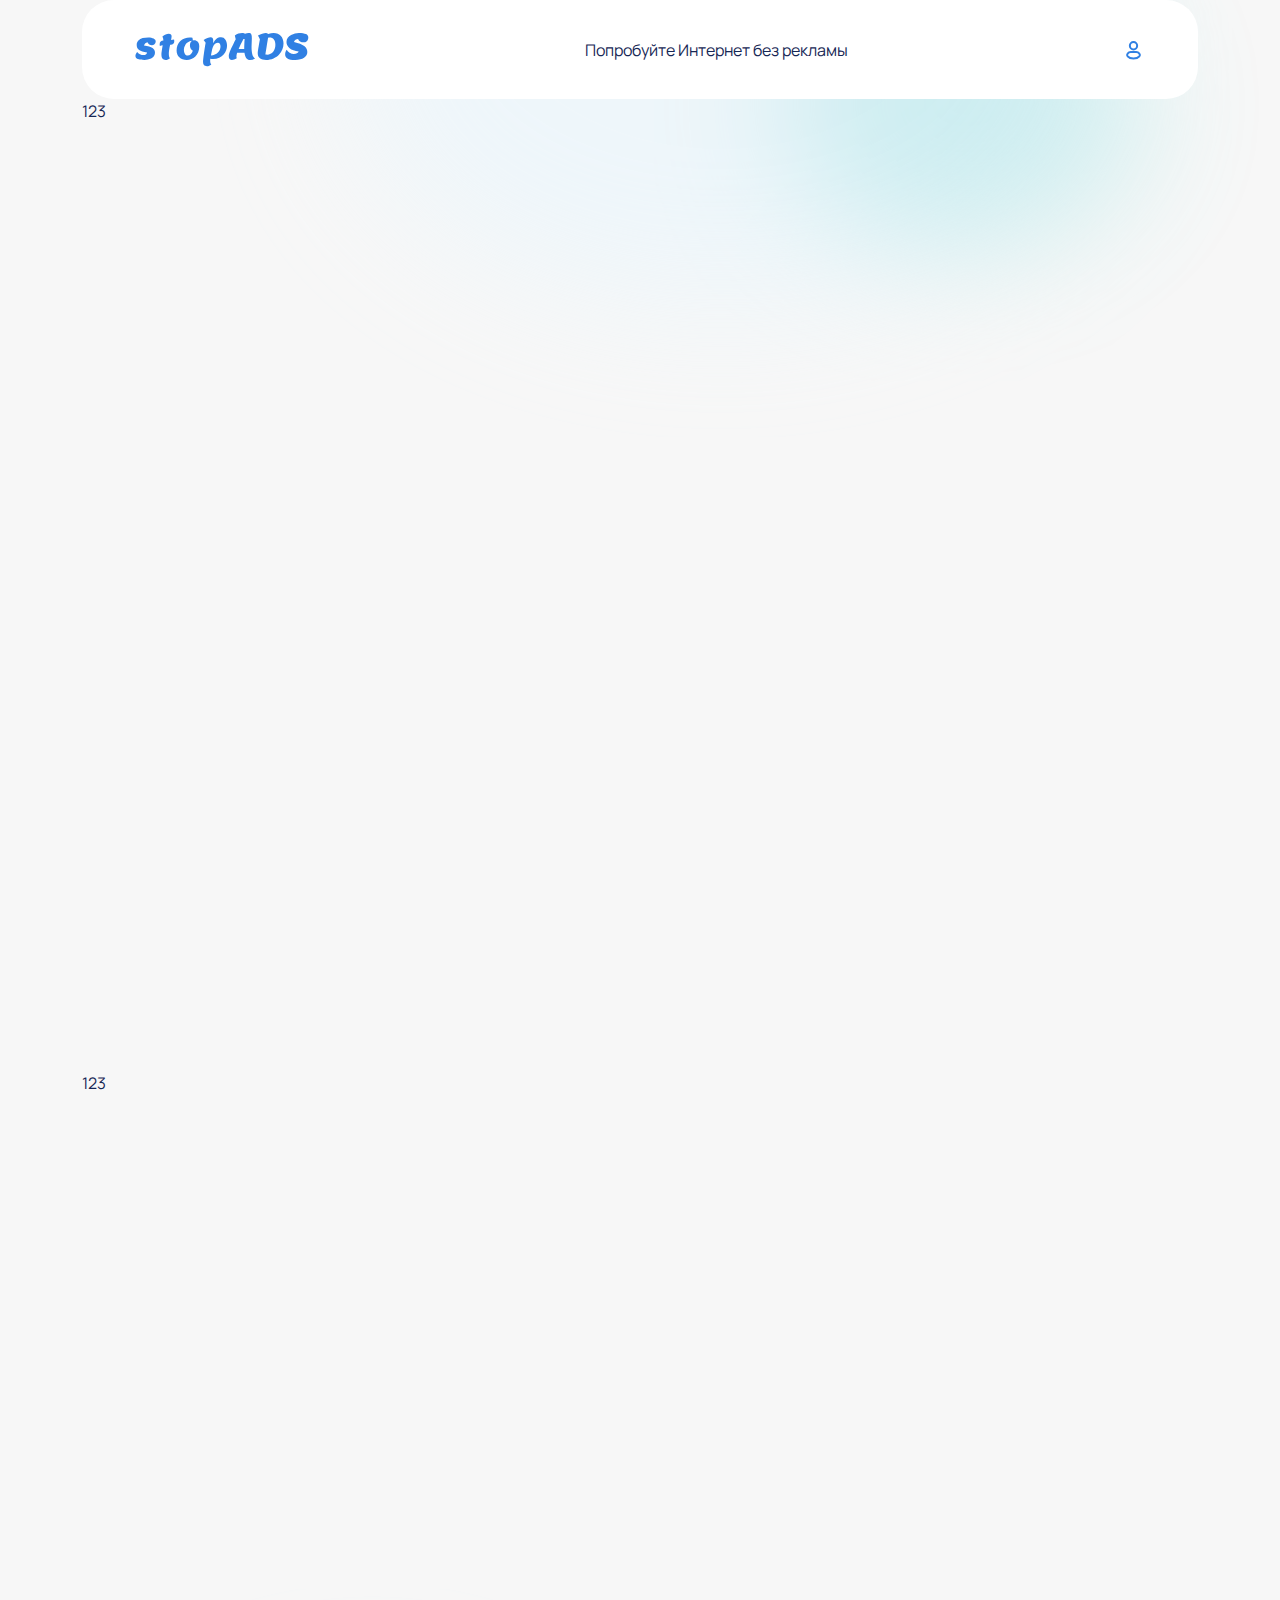
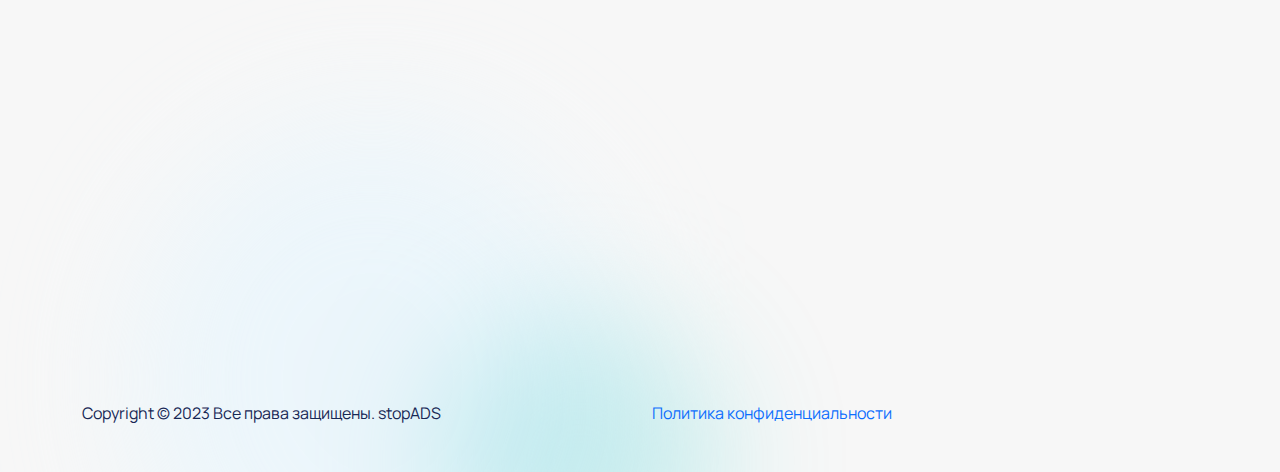
==== index.html @ 19004521 "first commit" ====
<!DOCTYPE html>
<html lang="ru">

<head>
    <meta charset="UTF-8" />
    <meta http-equiv="X-UA-Compatible" content="IE=edge" />
    <meta name="viewport" content="width=device-width, initial-scale=1.0" />
    <link rel="icon" type="image/png" href="favicon.png" />
    <title>Index</title>

    <link rel="stylesheet" href="css/bootstrap.min.css" />
    <link rel="stylesheet" href="css/style.css" />
</head>

<body>
    <div class="page-wrapper">

        <div class="top-right-el">
            <svg width="1070" height="782" viewBox="0 0 1070 782" fill="none" xmlns="http://www.w3.org/2000/svg">
                <g opacity="0.41">
                <g filter="url(#filter0_f_194_311)">
                <ellipse cx="510.913" cy="391" rx="381.28" ry="262" fill="#E2F5FF"/>
                </g>
                <g style="mix-blend-mode:multiply" filter="url(#filter1_f_194_311)">
                <ellipse cx="757" cy="449.172" rx="184" ry="146.857" fill="#33CCCC" fill-opacity="0.44"/>
                </g>
                </g>
                <defs>
                <filter id="filter0_f_194_311" x="0.633667" y="0" width="1020.56" height="782" filterUnits="userSpaceOnUse" color-interpolation-filters="sRGB">
                <feFlood flood-opacity="0" result="BackgroundImageFix"/>
                <feBlend mode="normal" in="SourceGraphic" in2="BackgroundImageFix" result="shape"/>
                <feGaussianBlur stdDeviation="64.5" result="effect1_foregroundBlur_194_311"/>
                </filter>
                <filter id="filter1_f_194_311" x="444" y="173.316" width="626" height="551.713" filterUnits="userSpaceOnUse" color-interpolation-filters="sRGB">
                <feFlood flood-opacity="0" result="BackgroundImageFix"/>
                <feBlend mode="normal" in="SourceGraphic" in2="BackgroundImageFix" result="shape"/>
                <feGaussianBlur stdDeviation="64.5" result="effect1_foregroundBlur_194_311"/>
                </filter>
                </defs>
            </svg>
        </div>

        <div class="bottom-left-el">
            <svg width="856" height="783" viewBox="0 0 856 783" fill="none" xmlns="http://www.w3.org/2000/svg">
                <g opacity="0.52">
                <g filter="url(#filter0_f_194_307)">
                <ellipse cx="372.5" cy="391.758" rx="243.5" ry="262" fill="#E2F5FF"/>
                </g>
                <g style="mix-blend-mode:multiply" filter="url(#filter1_f_194_307)">
                <ellipse cx="580.5" cy="471.394" rx="146.5" ry="148.635" fill="#33CCCC" fill-opacity="0.44"/>
                </g>
                </g>
                <defs>
                <filter id="filter0_f_194_307" x="0" y="0.758057" width="745" height="782" filterUnits="userSpaceOnUse" color-interpolation-filters="sRGB">
                <feFlood flood-opacity="0" result="BackgroundImageFix"/>
                <feBlend mode="normal" in="SourceGraphic" in2="BackgroundImageFix" result="shape"/>
                <feGaussianBlur stdDeviation="64.5" result="effect1_foregroundBlur_194_307"/>
                </filter>
                <filter id="filter1_f_194_307" x="305" y="193.758" width="551" height="555.271" filterUnits="userSpaceOnUse" color-interpolation-filters="sRGB">
                <feFlood flood-opacity="0" result="BackgroundImageFix"/>
                <feBlend mode="normal" in="SourceGraphic" in2="BackgroundImageFix" result="shape"/>
                <feGaussianBlur stdDeviation="64.5" result="effect1_foregroundBlur_194_307"/>
                </filter>
                </defs>
            </svg>
        </div>

        <!-- header -->
        <header class="header">
            <div class="container container-big">
                <div class="main-header">
                    <div class="header-row">
                        <div class="header-logo">
                            <a href="index.html" class="hover-opacity">
                                <img src="img/logo.svg" alt="mesee.ru" />
                            </a>
                        </div>
                        <div class="header-auth">
                            <svg width="23" height="23" viewBox="0 0 23 23" fill="none" xmlns="http://www.w3.org/2000/svg">
                                <circle cx="11.5" cy="6.7347" r="3.64706" stroke="#3080E3" stroke-width="2"/>
                                <path d="M14.2354 13.1169H8.76478C6.24701 13.1169 3.99177 15.4418 5.64881 17.3374C6.77566 18.6265 8.63914 19.4993 11.5001 19.4993C14.361 19.4993 16.2245 18.6265 17.3513 17.3374C19.0084 15.4418 16.7531 13.1169 14.2354 13.1169Z" stroke="#3080E3" stroke-width="2"/>
                            </svg>
                        </div>
                        <div class="header-slogan">
                            Попробуйте Интернет без рекламы
                        </div>
                    </div>
                </div>
            </div>
        </header>

        <!-- main -->
        <main class="main">

            <!-- section -->
            <section class="section section-hero vh-100">
                <div class="container">123</div>
            </section>

            <!-- section -->
            <section class="section section-hero vh-100">
                <div class="container">123</div>
            </section>

        </main>

        <!-- footer -->
        <footer class="footer">
            <div class="container">
                <div class="row">
                    <div class="col-lg-6">
                        <div class="footer-widget">
                            <p>Copyright © 2023 Все права защищены. stopADS</p>
                        </div>
                    </div>
                    <div class="col-lg-6">
                        <div class="footer-widget">
                            <a href="#">Политика конфиденциальности</a>
                        </div>
                    </div>
                </div>
            </div>
        </footer>

    </div>

    <!-- ////// -->
    <!-- Modals -->
    <!-- ////// -->

    <!-- Авторизация -->
    <div class="modal fade" id="login_modal" tabindex="-1" aria-labelledby="Авторизация" aria-hidden="true">
        <div class="modal-dialog modal-dialog-centered">
            <div class="modal-content">
                <div class="modal-header">
                    <button type="button" class="btn-close" data-bs-dismiss="modal" aria-label="Close"></button>
                </div>
                <div class="modal-body p-lg-5">
                    <h3>Введите логин и пароль</h3>
                    <form class="mt-5" action="#">
                        <div class="mb-4">
                            <label class="form-label">E-mail*</label>
                            <input type="email" class="form-control" placeholder="info@mesee.ru" />
                        </div>
                        <div class="mb-4">
                            <label class="form-label">Пароль*</label>
                            <input type="password" class="form-control" />
                            <div class="form-text">Пароль должен содержать не менее 8 знаков</div>
                        </div>
                        <div class="text-center mb-4">
                            <a href="#">Забыли логин или пароль?</a> / <a href="#">Регистрация</a>
                        </div>
                        <div class="text-center mt-5">
                            <button type="submit" class="btn btn-primary btn-lg">войти</button>
                        </div>
                    </form>
                </div>
            </div>
        </div>
    </div>

    <!-- Scripts -->
    <script src="js/bootstrap.bundle.min.js"></script>
    <script src="js/imask.js"></script>
    <script src="js/main.js"></script>

</body>

</html>
---- css/style.css ----
/*!
 * Theme: stopADS
 * Author: STARTSITE - Andrey Galkin
 * Version: 1.0
 */

/*------------------------------------------------------------------

+ IMPORT FONTS
+ ROOT
+ TYPOGRAPHY
+ LINKS
+ FORMS
+ BUTTONS
+ ANIMATIONS
+ BASE STYLES

+ HEADER
+ FOOTER
+ CONTENT

+ MEDIA

-------------------------------------------------------------------*/

/*//////////////////////////////////////////////////////////////////
[ IMPORT FONTS ]*/

@import url(../fonts/Manrope/stylesheet.css);

/*//////////////////////////////////////////////////////////////////
[ ROOT ]*/

:root {
    --bs-blue: #0d6efd;
    --bs-indigo: #6610f2;
    --bs-purple: #6f42c1;
    --bs-pink: #d63384;
    --bs-red: #dc3545;
    --bs-orange: #fd7e14;
    --bs-yellow: #ffc107;
    --bs-green: #198754;
    --bs-teal: #20c997;
    --bs-cyan: #0dcaf0;
    --bs-black: #000;
    --bs-white: #fff;
    --bs-gray: #6c757d;
    --bs-gray-dark: #343a40;
    --bs-gray-100: #f8f9fa;
    --bs-gray-200: #e9ecef;
    --bs-gray-300: #dee2e6;
    --bs-gray-400: #ced4da;
    --bs-gray-500: #adb5bd;
    --bs-gray-600: #6c757d;
    --bs-gray-700: #495057;
    --bs-gray-800: #343a40;
    --bs-gray-900: #212529;
    --bs-primary: #0d6efd;
    --bs-secondary: #6c757d;
    --bs-success: #198754;
    --bs-info: #0dcaf0;
    --bs-warning: #ffc107;
    --bs-danger: #dc3545;
    --bs-light: #f8f9fa;
    --bs-dark: #212529;
    --bs-primary-rgb: 13,110,253;
    --bs-secondary-rgb: 108,117,125;
    --bs-success-rgb: 25,135,84;
    --bs-info-rgb: 13,202,240;
    --bs-warning-rgb: 255,193,7;
    --bs-danger-rgb: 220,53,69;
    --bs-light-rgb: 248,249,250;
    --bs-dark-rgb: 33,37,41;
    --bs-primary-text-emphasis: #052c65;
    --bs-secondary-text-emphasis: #2b2f32;
    --bs-success-text-emphasis: #0a3622;
    --bs-info-text-emphasis: #055160;
    --bs-warning-text-emphasis: #664d03;
    --bs-danger-text-emphasis: #58151c;
    --bs-light-text-emphasis: #495057;
    --bs-dark-text-emphasis: #495057;
    --bs-primary-bg-subtle: #cfe2ff;
    --bs-secondary-bg-subtle: #e2e3e5;
    --bs-success-bg-subtle: #d1e7dd;
    --bs-info-bg-subtle: #cff4fc;
    --bs-warning-bg-subtle: #fff3cd;
    --bs-danger-bg-subtle: #f8d7da;
    --bs-light-bg-subtle: #fcfcfd;
    --bs-dark-bg-subtle: #ced4da;
    --bs-primary-border-subtle: #9ec5fe;
    --bs-secondary-border-subtle: #c4c8cb;
    --bs-success-border-subtle: #a3cfbb;
    --bs-info-border-subtle: #9eeaf9;
    --bs-warning-border-subtle: #ffe69c;
    --bs-danger-border-subtle: #f1aeb5;
    --bs-light-border-subtle: #e9ecef;
    --bs-dark-border-subtle: #adb5bd;
    --bs-white-rgb: 255,255,255;
    --bs-black-rgb: 0,0,0;
    --bs-font-sans-serif: 'Manrope',system-ui,-apple-system,"Segoe UI",Roboto,"Helvetica Neue","Noto Sans","Liberation Sans",Arial,sans-serif,"Apple Color Emoji","Segoe UI Emoji","Segoe UI Symbol","Noto Color Emoji";
    --bs-font-monospace: SFMono-Regular,Menlo,Monaco,Consolas,"Liberation Mono","Courier New",monospace;
    --bs-gradient: linear-gradient(180deg, rgba(255, 255, 255, 0.15), rgba(255, 255, 255, 0));
    --bs-body-font-family: var(--bs-font-sans-serif);
    --bs-body-font-size: 1rem;
    --bs-body-font-weight: 400;
    --bs-body-line-height: normal;
    --bs-body-color: #172755;
    --bs-body-color-rgb: 23, 39, 85;
    --bs-body-bg: #f7f7f7;
    --bs-body-bg-rgb: 247, 247, 247;
    --bs-emphasis-color: #000;
    --bs-emphasis-color-rgb: 0,0,0;
    --bs-secondary-color: rgba(33, 37, 41, 0.75);
    --bs-secondary-color-rgb: 33,37,41;
    --bs-secondary-bg: #e9ecef;
    --bs-secondary-bg-rgb: 233,236,239;
    --bs-tertiary-color: rgba(33, 37, 41, 0.5);
    --bs-tertiary-color-rgb: 33,37,41;
    --bs-tertiary-bg: #f8f9fa;
    --bs-tertiary-bg-rgb: 248,249,250;
    --bs-heading-color: inherit;
    --bs-link-color: #0d6efd;
    --bs-link-color-rgb: 13,110,253;
    --bs-link-decoration: underline;
    --bs-link-hover-color: #0a58ca;
    --bs-link-hover-color-rgb: 10,88,202;
    --bs-code-color: #d63384;
    --bs-highlight-bg: #fff3cd;
    --bs-border-width: 1px;
    --bs-border-style: solid;
    --bs-border-color: #dee2e6;
    --bs-border-color-translucent: rgba(0, 0, 0, 0.175);
    --bs-border-radius: 0.375rem;
    --bs-border-radius-sm: 0.25rem;
    --bs-border-radius-lg: 0.5rem;
    --bs-border-radius-xl: 1rem;
    --bs-border-radius-xxl: 2rem;
    --bs-border-radius-2xl: var(--bs-border-radius-xxl);
    --bs-border-radius-pill: 50rem;
    --bs-box-shadow: 0 0.5rem 1rem rgba(0, 0, 0, 0.15);
    --bs-box-shadow-sm: 0 0.125rem 0.25rem rgba(0, 0, 0, 0.075);
    --bs-box-shadow-lg: 0 1rem 3rem rgba(0, 0, 0, 0.175);
    --bs-box-shadow-inset: inset 0 1px 2px rgba(0, 0, 0, 0.075);
    --bs-focus-ring-width: 0.25rem;
    --bs-focus-ring-opacity: 0.25;
    --bs-focus-ring-color: rgba(13, 110, 253, 0.25);
    --bs-form-valid-color: #198754;
    --bs-form-valid-border-color: #198754;
    --bs-form-invalid-color: #dc3545;
    --bs-form-invalid-border-color: #dc3545;
}

html {
    scroll-behavior: smooth;
}

/*//////////////////////////////////////////////////////////////////
[ TYPOGRAPHY ]*/

.fw-normal,
.fw-regular,
.fw-400 {
    font-weight: 400;
}

.fw-semibold,
.fw-600 {
    font-weight: 600;
}

/*//////////////////////////////////////////////////////////////////
[ LINKS ]*/

a {
    text-decoration: none;
}

/*//////////////////////////////////////////////////////////////////
[ FORMS ]*/

input,
button,
textarea,
select {
    font-family: inherit;
    font-size: inherit;
    color: inherit;
    background-color: transparent;
    outline: none;
}

:focus,
:active {
    outline: none;
}

textarea {
    overflow: auto;
}

.form-control,
.form-select {
    font-size: 1.125rem;
    color: #495057;
    border-radius: 0;
    transition: border-color .15s ease-in-out, box-shadow .15s ease-in-out;
}

.form-control:focus,
.form-select:focus {
    border-color: #EEEEF6;
    box-shadow: none;
}

.form-contact .form-control,
.form-contact .form-select {
    border-top: 0;
    border-right: 0;
    border-left: 0;
}

/*//////////////////////////////////////////////////////////////////
[ BUTTONS ]*/

.btn {
    --bs-btn-padding-x: 2.5rem;
    --bs-btn-padding-y: 0.75rem;
    --bs-btn-font-size: 1.25rem;
    --bs-btn-font-weight: 400;
    --bs-btn-line-height: normal;
    --bs-btn-color: var(--color-black);
    --bs-btn-bg: transparent;
    --bs-btn-border-width: 1px;
    --bs-btn-border-color: transparent;
    --bs-btn-border-radius: 0;
    --bs-btn-hover-border-color: transparent;
    --bs-btn-box-shadow: inset 0 1px 0 rgba(255, 255, 255, 0.15), 0 1px 1px rgba(0, 0, 0, 0.075);
    --bs-btn-disabled-opacity: 0.65;
    --bs-btn-focus-box-shadow: 0 0 0 0.25rem rgba(var(--bs-btn-focus-shadow-rgb), .5);
}

.btn-primary {
    --bs-btn-color: var(--color-white);
    --bs-btn-bg: var(--color-black);
    --bs-btn-border-color: var(--color-black);
    --bs-btn-hover-color: var(--color-white);
    --bs-btn-focus-color: var(--color-white);
    --bs-btn-hover-bg: var(--color-red);
    --bs-btn-hover-border-color: var(--color-red);
    --bs-btn-focus-shadow-rgb: 226, 3, 56;
    --bs-btn-active-color: var(--color-white);
    --bs-btn-active-bg: var(--color-red);
    --bs-btn-active-border-color: var(--color-red);
    --bs-btn-active-shadow: inset 0 3px 5px rgba(0, 0, 0, 0.125);
    --bs-btn-disabled-color: var(--color-white);
    --bs-btn-disabled-bg: var(--color-grey);
    --bs-btn-disabled-border-color: var(--color-grey);
}

/*//////////////////////////////////////////////////////////////////
[ ANIMATIONS ]*/

.hover-shine:hover {
    opacity: 1;
    -webkit-animation: flash .8s;
    animation: flash .8s;
}

@-webkit-keyframes flash {
    0% {
        opacity: .65;
    }

    100% {
        opacity: 1;
    }
}

@keyframes flash {
    0% {
        opacity: .65;
    }

    100% {
        opacity: 1;
    }
}

.hover-opacity {
    opacity: 1;
    transition: opacity 0.3s ease;
}

.hover-opacity:hover {
    opacity: .65;
}

.img-floating {
    -webkit-animation: floating 5s ease-in-out infinite;
    animation: floating 5s ease-in-out infinite;
}

@-webkit-keyframes floating {
    0% {
        transform: translate(0, 0px);
    }

    50% {
        transform: translate(0, 8px);
    }

    100% {
        transform: translate(0, 0px);
    }
}

@keyframes floating {
    0% {
        transform: translate(0, 0px);
    }

    50% {
        transform: translate(0, 8px);
    }

    100% {
        transform: translate(0, 0px);
    }
}

/*//////////////////////////////////////////////////////////////////
[ BASE STYLES ]*/

.container-small {
    max-width: 830px;
    width: 100%;
    padding-right: 0.75rem;
    padding-left: 0.75rem;
    margin-right: auto;
    margin-left: auto;
}

.w-100 {
    width: 100% !important;
}

.w-auto {
    width: auto !important;
}

.bg-img {
    background-position: 50% 50%;
    background-repeat: no-repeat;
    background-size: cover;
}

@media (min-width: 992px) {

    .w-lg-100 {
        width: 100% !important;
    }

    .w-lg-auto {
        width: auto !important;
    }
}

/*//////////////////////////////////////////////////////////////////
[ HEADER ]*/

.header {
    position: absolute;
    top: 0;
    width: 100%;
    z-index: 9999;
}

.main-header {
    padding: 32px 53px;
    border-radius: 32px;
    background-color: #fff;
}

.header-row {
    display: flex;
    justify-content: space-between;
    align-items: center;
}

.header-logo {
    display: inline-block;
    width: 175px;
}

.header-logo img {
    max-width: 100%;
    height: auto;
}

.header-auth {}

.header-slogan {}

@media (min-width: 992px) {

    .header-logo {
        order: 1;
    }

    .header-auth {
        order: 3;
    }

    .header-slogan {
        order: 2;
    }
}

/*//////////////////////////////////////////////////////////////////
[ FOOTER ]*/

.footer {
    position: absolute;
    bottom: 0;
    width: 100%;
    padding: 32px 0;
    z-index: 9999;
}

.widget-footer {
    margin-bottom: 16px;
}

.widget-footer p {
    margin-bottom: 16px;
}

/*------------------------------------------------------------------
[ Modals & Offcanvas ]*/

.modal {
    --bs-modal-padding: 1.5rem;
    --bs-modal-header-border-width: 0;
    --bs-modal-header-padding: 1.5rem;
    --bs-modal-border-width: 0;
    --bs-modal-border-radius: 0;
}

.btn-close:focus {
    box-shadow: none;
}

/*//////////////////////////////////////////////////////////////////
[ CONTENT ]*/

.page-wrapper {
    position: relative;
    overflow: hidden;
}

.main {
    min-height: 100vh;
    padding: 100px 0;
}

.main > .section {
    margin-bottom: 72px;
}

.main > .section:last-child {
    margin-bottom: 0;
}

.top-right-el {
    position: absolute;
    top: -345px;
    right: 0;
}

.bottom-left-el {
    position: absolute;
    bottom: -300px;
    left: 0;
}

/*------------------------------------------------------------------
[ all cards ]*/

.card {
    --bs-card-spacer-y: 1rem;
    --bs-card-spacer-x: 1rem;
    --bs-card-title-spacer-y: 0.5rem;
    --bs-card-border-width: 1px;
    --bs-card-border-color: transparent;
    --bs-card-border-radius: 0;
    --bs-card-box-shadow: ;
    --bs-card-inner-border-radius: calc(0.375rem - 1px);
    --bs-card-cap-padding-y: 0.5rem;
    --bs-card-cap-padding-x: 1rem;
    --bs-card-cap-bg: rgba(0, 0, 0, 0.03);
    --bs-card-cap-color: ;
    --bs-card-height: ;
    --bs-card-color: ;
    --bs-card-bg: #fff;
    --bs-card-img-overlay-padding: 1rem;
    --bs-card-group-margin: 0.75rem;
    word-wrap: normal;
}

/*------------------------------------------------------------------
[ section-hero ]*/

.section-hero {
    position: relative;
}

/*//////////////////////////////////////////////////////////////////
[ MEDIA ]*/

@media (min-width: 576px) {}

@media (min-width: 768px) {}

@media (min-width: 992px) {}

@media (min-width: 1200px) {}

@media (min-width: 1400px) {}

@media (min-width: 1600px) {

    .container-xxl, .container-xl, .container-lg, .container-md, .container-sm, .container {
        max-width: 1400px;
    }

    .container-big {
        max-width: 1500px;
    }
}
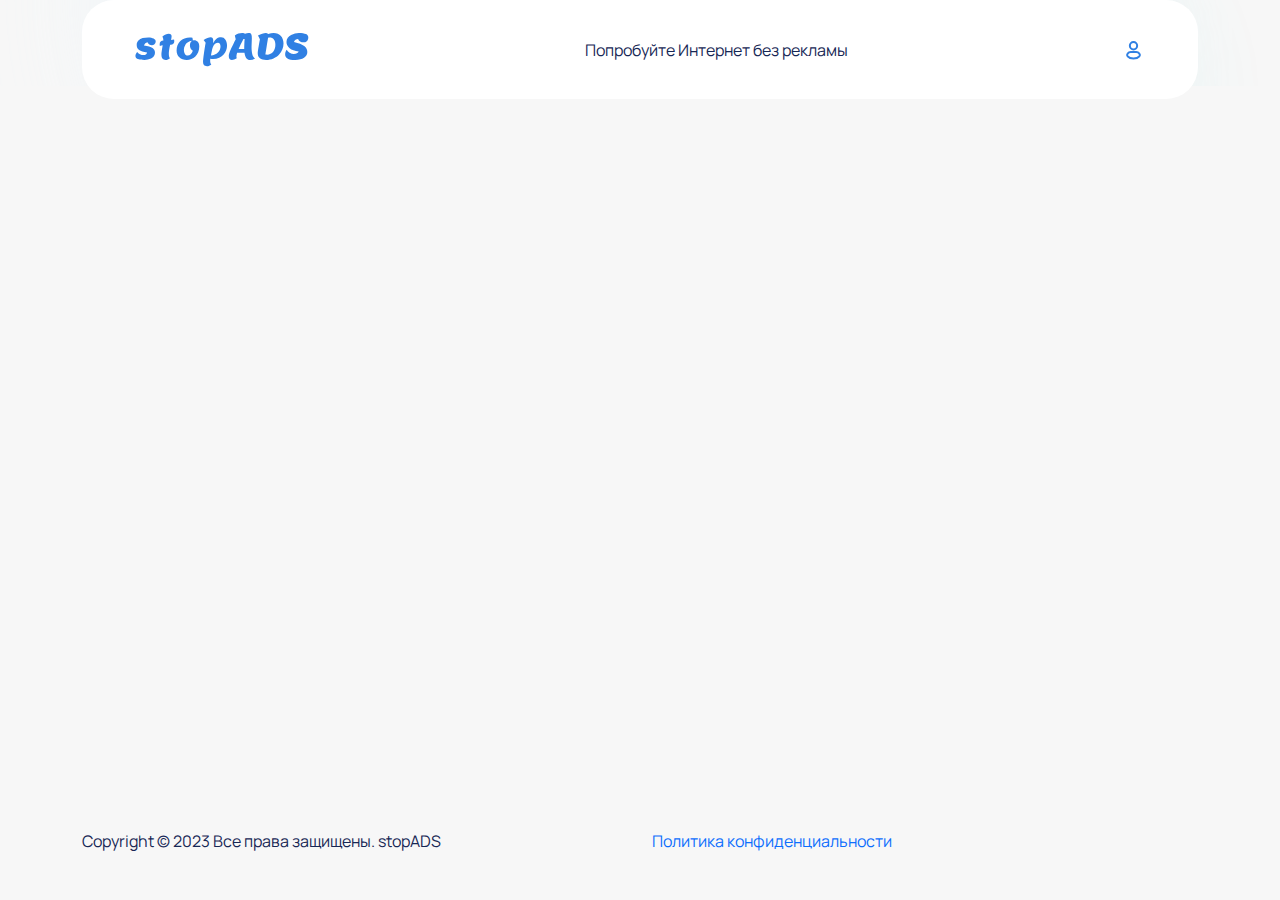
==== commit 8d80b866: "fix section hero" ====
--- a/index.html
+++ b/index.html
@@ -12,58 +12,12 @@
     <link rel="stylesheet" href="css/style.css" />
 </head>
 
-<body>
+<!-- ================================================================ -->
+<!-- ================== КОММЕНТАРИЙ ПРОГРАММИСТУ!!! ================= -->
+<!-- У body названия селекторов на разных страницах может быть разный -->
+<!-- ================================================================ -->
+<body class="main-page">
     <div class="page-wrapper">
-
-        <div class="top-right-el">
-            <svg width="1070" height="782" viewBox="0 0 1070 782" fill="none" xmlns="http://www.w3.org/2000/svg">
-                <g opacity="0.41">
-                <g filter="url(#filter0_f_194_311)">
-                <ellipse cx="510.913" cy="391" rx="381.28" ry="262" fill="#E2F5FF"/>
-                </g>
-                <g style="mix-blend-mode:multiply" filter="url(#filter1_f_194_311)">
-                <ellipse cx="757" cy="449.172" rx="184" ry="146.857" fill="#33CCCC" fill-opacity="0.44"/>
-                </g>
-                </g>
-                <defs>
-                <filter id="filter0_f_194_311" x="0.633667" y="0" width="1020.56" height="782" filterUnits="userSpaceOnUse" color-interpolation-filters="sRGB">
-                <feFlood flood-opacity="0" result="BackgroundImageFix"/>
-                <feBlend mode="normal" in="SourceGraphic" in2="BackgroundImageFix" result="shape"/>
-                <feGaussianBlur stdDeviation="64.5" result="effect1_foregroundBlur_194_311"/>
-                </filter>
-                <filter id="filter1_f_194_311" x="444" y="173.316" width="626" height="551.713" filterUnits="userSpaceOnUse" color-interpolation-filters="sRGB">
-                <feFlood flood-opacity="0" result="BackgroundImageFix"/>
-                <feBlend mode="normal" in="SourceGraphic" in2="BackgroundImageFix" result="shape"/>
-                <feGaussianBlur stdDeviation="64.5" result="effect1_foregroundBlur_194_311"/>
-                </filter>
-                </defs>
-            </svg>
-        </div>
-
-        <div class="bottom-left-el">
-            <svg width="856" height="783" viewBox="0 0 856 783" fill="none" xmlns="http://www.w3.org/2000/svg">
-                <g opacity="0.52">
-                <g filter="url(#filter0_f_194_307)">
-                <ellipse cx="372.5" cy="391.758" rx="243.5" ry="262" fill="#E2F5FF"/>
-                </g>
-                <g style="mix-blend-mode:multiply" filter="url(#filter1_f_194_307)">
-                <ellipse cx="580.5" cy="471.394" rx="146.5" ry="148.635" fill="#33CCCC" fill-opacity="0.44"/>
-                </g>
-                </g>
-                <defs>
-                <filter id="filter0_f_194_307" x="0" y="0.758057" width="745" height="782" filterUnits="userSpaceOnUse" color-interpolation-filters="sRGB">
-                <feFlood flood-opacity="0" result="BackgroundImageFix"/>
-                <feBlend mode="normal" in="SourceGraphic" in2="BackgroundImageFix" result="shape"/>
-                <feGaussianBlur stdDeviation="64.5" result="effect1_foregroundBlur_194_307"/>
-                </filter>
-                <filter id="filter1_f_194_307" x="305" y="193.758" width="551" height="555.271" filterUnits="userSpaceOnUse" color-interpolation-filters="sRGB">
-                <feFlood flood-opacity="0" result="BackgroundImageFix"/>
-                <feBlend mode="normal" in="SourceGraphic" in2="BackgroundImageFix" result="shape"/>
-                <feGaussianBlur stdDeviation="64.5" result="effect1_foregroundBlur_194_307"/>
-                </filter>
-                </defs>
-            </svg>
-        </div>
 
         <!-- header -->
         <header class="header">
@@ -93,12 +47,56 @@
         <main class="main">
 
             <!-- section -->
-            <section class="section section-hero vh-100">
-                <div class="container">123</div>
-            </section>
-
-            <!-- section -->
-            <section class="section section-hero vh-100">
+            <section class="section section-hero">
+                <div class="top-right-el">
+                    <svg width="1070" height="782" viewBox="0 0 1070 782" fill="none" xmlns="http://www.w3.org/2000/svg">
+                        <g opacity="0.41">
+                        <g filter="url(#filter0_f_194_311)">
+                        <ellipse cx="510.913" cy="391" rx="381.28" ry="262" fill="#E2F5FF"/>
+                        </g>
+                        <g style="mix-blend-mode:multiply" filter="url(#filter1_f_194_311)">
+                        <ellipse cx="757" cy="449.172" rx="184" ry="146.857" fill="#33CCCC" fill-opacity="0.44"/>
+                        </g>
+                        </g>
+                        <defs>
+                        <filter id="filter0_f_194_311" x="0.633667" y="0" width="1020.56" height="782" filterUnits="userSpaceOnUse" color-interpolation-filters="sRGB">
+                        <feFlood flood-opacity="0" result="BackgroundImageFix"/>
+                        <feBlend mode="normal" in="SourceGraphic" in2="BackgroundImageFix" result="shape"/>
+                        <feGaussianBlur stdDeviation="64.5" result="effect1_foregroundBlur_194_311"/>
+                        </filter>
+                        <filter id="filter1_f_194_311" x="444" y="173.316" width="626" height="551.713" filterUnits="userSpaceOnUse" color-interpolation-filters="sRGB">
+                        <feFlood flood-opacity="0" result="BackgroundImageFix"/>
+                        <feBlend mode="normal" in="SourceGraphic" in2="BackgroundImageFix" result="shape"/>
+                        <feGaussianBlur stdDeviation="64.5" result="effect1_foregroundBlur_194_311"/>
+                        </filter>
+                        </defs>
+                    </svg>
+                </div>
+        
+                <div class="bottom-left-el">
+                    <svg width="856" height="783" viewBox="0 0 856 783" fill="none" xmlns="http://www.w3.org/2000/svg">
+                        <g opacity="0.52">
+                        <g filter="url(#filter0_f_194_307)">
+                        <ellipse cx="372.5" cy="391.758" rx="243.5" ry="262" fill="#E2F5FF"/>
+                        </g>
+                        <g style="mix-blend-mode:multiply" filter="url(#filter1_f_194_307)">
+                        <ellipse cx="580.5" cy="471.394" rx="146.5" ry="148.635" fill="#33CCCC" fill-opacity="0.44"/>
+                        </g>
+                        </g>
+                        <defs>
+                        <filter id="filter0_f_194_307" x="0" y="0.758057" width="745" height="782" filterUnits="userSpaceOnUse" color-interpolation-filters="sRGB">
+                        <feFlood flood-opacity="0" result="BackgroundImageFix"/>
+                        <feBlend mode="normal" in="SourceGraphic" in2="BackgroundImageFix" result="shape"/>
+                        <feGaussianBlur stdDeviation="64.5" result="effect1_foregroundBlur_194_307"/>
+                        </filter>
+                        <filter id="filter1_f_194_307" x="305" y="193.758" width="551" height="555.271" filterUnits="userSpaceOnUse" color-interpolation-filters="sRGB">
+                        <feFlood flood-opacity="0" result="BackgroundImageFix"/>
+                        <feBlend mode="normal" in="SourceGraphic" in2="BackgroundImageFix" result="shape"/>
+                        <feGaussianBlur stdDeviation="64.5" result="effect1_foregroundBlur_194_307"/>
+                        </filter>
+                        </defs>
+                    </svg>
+                </div>
                 <div class="container">123</div>
             </section>
 
--- a/css/style.css
+++ b/css/style.css
@@ -455,32 +455,14 @@
 
 .page-wrapper {
     position: relative;
-    overflow: hidden;
 }
 
 .main {
     min-height: 100vh;
-    padding: 100px 0;
 }
 
 .main > .section {
-    margin-bottom: 72px;
-}
-
-.main > .section:last-child {
-    margin-bottom: 0;
-}
-
-.top-right-el {
-    position: absolute;
-    top: -345px;
-    right: 0;
-}
-
-.bottom-left-el {
-    position: absolute;
-    bottom: -300px;
-    left: 0;
+    padding: 32px 0;
 }
 
 /*------------------------------------------------------------------
@@ -512,6 +494,19 @@
 
 .section-hero {
     position: relative;
+    overflow: hidden;
+}
+
+.top-right-el {
+    position: absolute;
+    top: -345px;
+    right: 0;
+}
+
+.bottom-left-el {
+    position: absolute;
+    bottom: -300px;
+    left: 0;
 }
 
 /*//////////////////////////////////////////////////////////////////
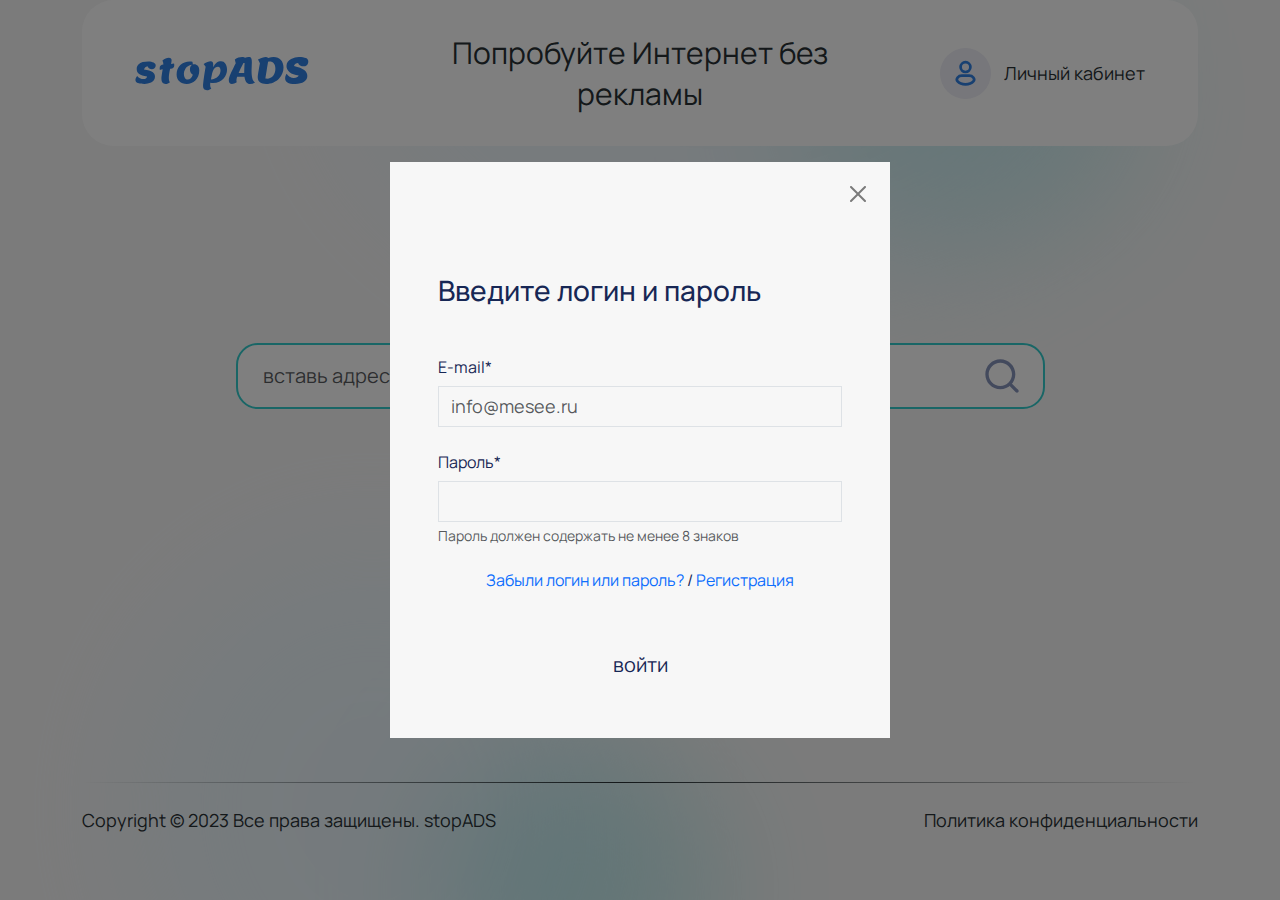
==== commit 6f4d9b7c: "modal add" ====
--- a/index.html
+++ b/index.html
@@ -23,20 +23,31 @@
         <header class="header">
             <div class="container container-big">
                 <div class="main-header">
-                    <div class="header-row">
-                        <div class="header-logo">
-                            <a href="index.html" class="hover-opacity">
-                                <img src="img/logo.svg" alt="mesee.ru" />
-                            </a>
-                        </div>
-                        <div class="header-auth">
-                            <svg width="23" height="23" viewBox="0 0 23 23" fill="none" xmlns="http://www.w3.org/2000/svg">
-                                <circle cx="11.5" cy="6.7347" r="3.64706" stroke="#3080E3" stroke-width="2"/>
-                                <path d="M14.2354 13.1169H8.76478C6.24701 13.1169 3.99177 15.4418 5.64881 17.3374C6.77566 18.6265 8.63914 19.4993 11.5001 19.4993C14.361 19.4993 16.2245 18.6265 17.3513 17.3374C19.0084 15.4418 16.7531 13.1169 14.2354 13.1169Z" stroke="#3080E3" stroke-width="2"/>
-                            </svg>
-                        </div>
-                        <div class="header-slogan">
-                            Попробуйте Интернет без рекламы
+                    <div class="row gy-3 align-items-center">
+                        <div class="col-6 col-lg-3 order-lg-1">
+                            <div class="header-logo">
+                                <a href="index.html" class="hover-opacity">
+                                    <img src="img/logo.svg" alt="mesee.ru" />
+                                </a>
+                            </div>
+                        </div>
+                        <div class="col-6 col-lg-3 order-lg-3">
+                            <div class="d-flex justify-content-end">
+                                <a href="#" class="header-auth">
+                                    <div class="auth-avatar">
+                                        <svg viewBox="0 0 23 23" fill="none" xmlns="http://www.w3.org/2000/svg">
+                                            <circle cx="11.5" cy="6.7347" r="3.64706" stroke="#3080E3" stroke-width="2"/>
+                                            <path d="M14.2354 13.1169H8.76478C6.24701 13.1169 3.99177 15.4418 5.64881 17.3374C6.77566 18.6265 8.63914 19.4993 11.5001 19.4993C14.361 19.4993 16.2245 18.6265 17.3513 17.3374C19.0084 15.4418 16.7531 13.1169 14.2354 13.1169Z" stroke="#3080E3" stroke-width="2"/>
+                                        </svg>
+                                    </div>
+                                    <span>Личный кабинет</span>
+                                </a>
+                            </div>
+                        </div>
+                        <div class="col-lg-6 order-lg-2">
+                            <div class="header-slogan">
+                                <span>Попробуйте Интернет без рекламы</span>
+                            </div>
                         </div>
                     </div>
                 </div>
@@ -72,7 +83,6 @@
                         </defs>
                     </svg>
                 </div>
-        
                 <div class="bottom-left-el">
                     <svg width="856" height="783" viewBox="0 0 856 783" fill="none" xmlns="http://www.w3.org/2000/svg">
                         <g opacity="0.52">
@@ -97,7 +107,45 @@
                         </defs>
                     </svg>
                 </div>
-                <div class="container">123</div>
+                <div class="hero-content">
+                    <div class="container">
+                        <form class="hero-form">
+                            <input class="form-control" type="text" placeholder="вставь адрес сайта">
+                            <button type="submit" class="btn">
+                                <svg xmlns="http://www.w3.org/2000/svg" width="34" height="34" viewBox="0 0 34 34" fill="none">
+                                    <path fill-rule="evenodd" clip-rule="evenodd" d="M15.3333 3.66671C8.88993 3.66671 3.66659 8.89005 3.66659 15.3334C3.66659 21.7767 8.88993 27 15.3333 27C21.7766 27 26.9999 21.7767 26.9999 15.3334C26.9999 8.89005 21.7766 3.66671 15.3333 3.66671ZM0.333252 15.3334C0.333252 7.0491 7.04898 0.333374 15.3333 0.333374C23.6175 0.333374 30.3333 7.0491 30.3333 15.3334C30.3333 23.6176 23.6175 30.3334 15.3333 30.3334C7.04898 30.3334 0.333252 23.6176 0.333252 15.3334Z" fill="#8794BA"/>
+                                    <path fill-rule="evenodd" clip-rule="evenodd" d="M24.1547 24.1549C24.8055 23.504 25.8608 23.504 26.5117 24.1549L33.1783 30.8216C33.8292 31.4724 33.8292 32.5277 33.1783 33.1786C32.5275 33.8295 31.4722 33.8295 30.8213 33.1786L24.1547 26.5119C23.5038 25.8611 23.5038 24.8058 24.1547 24.1549Z" fill="#8794BA"/>
+                                </svg>
+                            </button>
+                        </form>
+                        <div class="hero-buttons">
+                            <a href="#" class="hero-button">
+                                <div class="hero-button__img">
+                                    <svg xmlns="http://www.w3.org/2000/svg" width="79" height="78" viewBox="0 0 79 78" fill="none">
+                                        <path fill-rule="evenodd" clip-rule="evenodd" d="M23 -0.000244141C10.2975 -0.000244141 0 10.2972 0 22.9998V42.5288C0 55.2314 10.2975 65.5288 23 65.5288H28L35.3125 76.0288C37 78.6538 41.875 78.6538 43.4375 76.0288L50.5 65.5288H55.1338C67.8363 65.5288 78.1338 55.2314 78.1338 42.5288V22.9998C78.1338 10.2972 67.8363 -0.000244141 55.1338 -0.000244141H23Z" fill="#3080E3"/>
+                                        <path fill-rule="evenodd" clip-rule="evenodd" d="M24.2678 62.0288C46.0831 62.0288 63.7678 43.666 63.7678 21.0143C63.7678 13.4245 61.7824 6.31623 58.3214 0.218872C69.5153 1.77081 78.1338 11.3788 78.1338 22.9998V42.5288C78.1338 55.2314 67.8364 65.5288 55.1338 65.5288H50.5L43.4375 76.0288C41.875 78.6538 37 78.6538 35.3125 76.0288L28 65.5288H23C15.6928 65.5288 9.18152 62.1212 4.96851 56.8084C10.6754 60.1331 17.2584 62.0288 24.2678 62.0288Z" fill="#2579E2"/>
+                                        <path fill-rule="evenodd" clip-rule="evenodd" d="M43.0669 12.0288C43.0669 9.81967 41.276 8.02881 39.0669 8.02881C36.8578 8.02881 35.0669 9.81967 35.0669 12.0288V38.0288C35.0669 40.2379 36.8578 42.0288 39.0669 42.0288C41.276 42.0288 43.0669 40.2379 43.0669 38.0288V12.0288ZM39.0669 56.0288C41.8283 56.0288 44.0669 53.7902 44.0669 51.0288C44.0669 48.2674 41.8283 46.0288 39.0669 46.0288C36.3055 46.0288 34.0669 48.2674 34.0669 51.0288C34.0669 53.7902 36.3055 56.0288 39.0669 56.0288Z" fill="white"/>
+                                    </svg>
+                                </div>
+                                <div class="hero-button__title">
+                                    <span>О сервисе</span>
+                                </div>
+                            </a>
+                            <a href="#" class="hero-button">
+                                <div class="hero-button__img">
+                                    <svg xmlns="http://www.w3.org/2000/svg" width="79" height="78" viewBox="0 0 79 78" fill="none">
+                                        <path fill-rule="evenodd" clip-rule="evenodd" d="M23.3335 -0.000244141C10.6309 -0.000244141 0.333496 10.2972 0.333496 22.9998V42.5288C0.333496 55.2314 10.6309 65.5288 23.3335 65.5288H28.3335L35.646 76.0288C37.3335 78.6538 42.2085 78.6538 43.771 76.0288L50.8335 65.5288H55.4673C68.1698 65.5288 78.4673 55.2314 78.4673 42.5288V22.9998C78.4673 10.2972 68.1698 -0.000244141 55.4673 -0.000244141H23.3335Z" fill="#78E084"/>
+                                        <path fill-rule="evenodd" clip-rule="evenodd" d="M24.6013 62.0288C46.4166 62.0288 64.1013 43.666 64.1013 21.0143C64.1013 13.4245 62.1159 6.31623 58.6549 0.218872C69.8488 1.77081 78.4673 11.3788 78.4673 22.9998V42.5288C78.4673 55.2314 68.1699 65.5288 55.4673 65.5288H50.8335L43.771 76.0288C42.2085 78.6538 37.3335 78.6538 35.646 76.0288L28.3335 65.5288H23.3335C16.0263 65.5288 9.51502 62.1212 5.302 56.8084C11.0089 60.1331 17.5919 62.0288 24.6013 62.0288Z" fill="#73DB7F"/>
+                                        <path fill-rule="evenodd" clip-rule="evenodd" d="M23.6036 9.85327C21.5209 9.85327 19.8325 11.5417 19.8325 13.6244C19.8325 15.7071 21.5209 17.3955 23.6036 17.3955H55.1968C57.2795 17.3955 58.9679 15.7071 58.9679 13.6244C58.9679 11.5417 57.2795 9.85327 55.1968 9.85327H23.6036ZM42.5419 25.2086C42.5419 23.3862 41.0645 21.9088 39.2421 21.9088C37.4198 21.9088 35.9424 23.3862 35.9424 25.2086V43.8259L31.6885 39.5267C30.4067 38.2313 28.3175 38.2203 27.0221 39.502C25.7266 40.7838 25.7156 42.8731 26.9974 44.1685L36.8966 54.173C38.1737 55.4637 40.2537 55.4801 41.551 54.2096L51.7661 44.2051C53.0681 42.9299 53.0898 40.8408 51.8147 39.5388C50.5396 38.2368 48.4504 38.215 47.1484 39.4902L42.5419 44.0018V25.2086Z" fill="white"/>
+                                    </svg>
+                                </div>
+                                <div class="hero-button__title">
+                                    <span>Скачать</span>
+                                </div>
+                            </a>
+                        </div>
+                    </div>
+                </div>
             </section>
 
         </main>
@@ -105,14 +153,15 @@
         <!-- footer -->
         <footer class="footer">
             <div class="container">
+                <div class="styled-line"></div>
                 <div class="row">
-                    <div class="col-lg-6">
-                        <div class="footer-widget">
+                    <div class="col-lg-6 text-center text-lg-start">
+                        <div class="footer-widget widget-copyright">
                             <p>Copyright © 2023 Все права защищены. stopADS</p>
                         </div>
                     </div>
-                    <div class="col-lg-6">
-                        <div class="footer-widget">
+                    <div class="col-lg-6 text-center text-lg-end">
+                        <div class="footer-widget widget-policy">
                             <a href="#">Политика конфиденциальности</a>
                         </div>
                     </div>
@@ -162,6 +211,11 @@
     <script src="js/imask.js"></script>
     <script src="js/main.js"></script>
 
+    <script>
+        var myModal = new bootstrap.Modal(document.getElementById('login_modal'), {})
+        myModal.show()
+    </script>
+
 </body>
 
 </html>--- a/css/style.css
+++ b/css/style.css
@@ -368,28 +368,22 @@
 /*//////////////////////////////////////////////////////////////////
 [ HEADER ]*/
 
-.header {
+.main-page .header {
     position: absolute;
-    top: 0;
+    top: 15px;
     width: 100%;
-    z-index: 9999;
+    z-index: 999;
 }
 
 .main-header {
-    padding: 32px 53px;
+    padding: 20px;
     border-radius: 32px;
     background-color: #fff;
 }
 
-.header-row {
-    display: flex;
-    justify-content: space-between;
-    align-items: center;
-}
-
 .header-logo {
     display: inline-block;
-    width: 175px;
+    width: 128px;
 }
 
 .header-logo img {
@@ -397,34 +391,106 @@
     height: auto;
 }
 
-.header-auth {}
-
-.header-slogan {}
+.header-auth {
+    display: inline-flex;
+    align-items: center;
+    gap: 13px;
+    color: #293134;
+}
+
+.header-auth:hover {
+    color: #3CC;
+}
+
+.header-auth span {
+    font-family: Manrope;
+    font-size: 18px;
+    font-style: normal;
+    font-weight: 400;
+    line-height: normal;
+}
+
+.auth-avatar {
+    flex-shrink: 0;
+    display: flex;
+    align-items: center;
+    justify-content: center;
+    width: 36px;
+    height: 36px;
+    border-radius: 50%;
+    background-color: #EEEEF6;
+}
+
+.auth-avatar > * {
+    width: 21px;
+    height: 21px;
+}
+
+.header-slogan {
+    text-align: center;
+}
+
+.header-slogan span {
+    color: #293134;
+    font-family: Manrope;
+    font-size: 20px;
+    font-style: normal;
+    font-weight: 400;
+    line-height: normal;
+}
 
 @media (min-width: 992px) {
 
+    .main-page .header {
+        top: 0;
+    }
+
+    .main-header {
+        padding: 32px 53px;
+    }
+
     .header-logo {
-        order: 1;
-    }
-
-    .header-auth {
-        order: 3;
-    }
-
-    .header-slogan {
-        order: 2;
+        width: 175px;
+    }
+
+    .auth-avatar {
+        width: 51px;
+        height: 51px;
+    }
+
+    .auth-avatar > * {
+        width: 31px;
+        height: 31px;
+    }
+
+    .header-slogan span {
+        font-size: 30px;
+    }
+}
+
+@media (max-width: 991px) {
+
+    .header-auth span {
+        display: none;
     }
 }
 
 /*//////////////////////////////////////////////////////////////////
 [ FOOTER ]*/
 
-.footer {
+.main-page .footer {
     position: absolute;
     bottom: 0;
     width: 100%;
-    padding: 32px 0;
-    z-index: 9999;
+    padding: 32px 0 52px;
+    z-index: 999;
+}
+
+.styled-line {
+    width: 100%;
+    height: 1px;
+    background: linear-gradient(270deg, rgba(41, 49, 52, 0.00) 0%, #293134 51.56%, rgba(41, 49, 52, 0.00) 100%);
+    margin-bottom: 25px;
 }
 
 .widget-footer {
@@ -433,6 +499,28 @@
 
 .widget-footer p {
     margin-bottom: 16px;
+}
+
+.widget-copyright p {
+    color: #293134;
+    font-family: Manrope;
+    font-size: 18px;
+    font-style: normal;
+    font-weight: 400;
+    line-height: normal;
+}
+
+.widget-policy a {
+    color: #293134;
+    font-family: Manrope;
+    font-size: 18px;
+    font-style: normal;
+    font-weight: 400;
+    line-height: normal;
+}
+
+.widget-policy a:hover {
+    color: #3CC;
 }
 
 /*------------------------------------------------------------------
@@ -495,18 +583,83 @@
 .section-hero {
     position: relative;
     overflow: hidden;
+    height: 100vh;
+    display: flex;
+    flex-direction: column;
+    justify-content: center;
 }
 
 .top-right-el {
     position: absolute;
     top: -345px;
     right: 0;
+    z-index: -1;
 }
 
 .bottom-left-el {
     position: absolute;
     bottom: -300px;
     left: 0;
+    z-index: -1;
+}
+
+.hero-content {
+    max-width: 833px;
+    width: 100%;
+    margin: 0 auto;
+}
+
+.hero-form {
+    position: relative;
+}
+
+.hero-form .form-control {
+    border-radius: 22px;
+    border: 2px solid #3CC;
+    background: #fff;
+    min-height: 60px;
+    padding: 16px 60px 16px 25px;
+    font-size: 20px;
+}
+
+.hero-form .btn {
+    position: absolute;
+    top: 50%;
+    right: 25px;
+    transform: translateY(-50%);
+    padding: 0;
+}
+
+.hero-buttons {
+    margin-top: 34px;
+    display: flex;
+    justify-content: center;
+    gap: 100px;
+}
+
+.hero-button {
+    display: flex;
+    flex-direction: column;
+    gap: 10px;
+    text-align: center;
+    color: #293134;
+}
+
+.hero-button:hover {
+    color: #3CC;
+}
+
+.hero-button__img {
+    flex-shrink: 0;
+}
+
+.hero-button__title {
+    font-family: Manrope;
+    font-size: 20px;
+    font-style: normal;
+    font-weight: 400;
+    line-height: normal;
+    text-transform: uppercase;
 }
 
 /*//////////////////////////////////////////////////////////////////
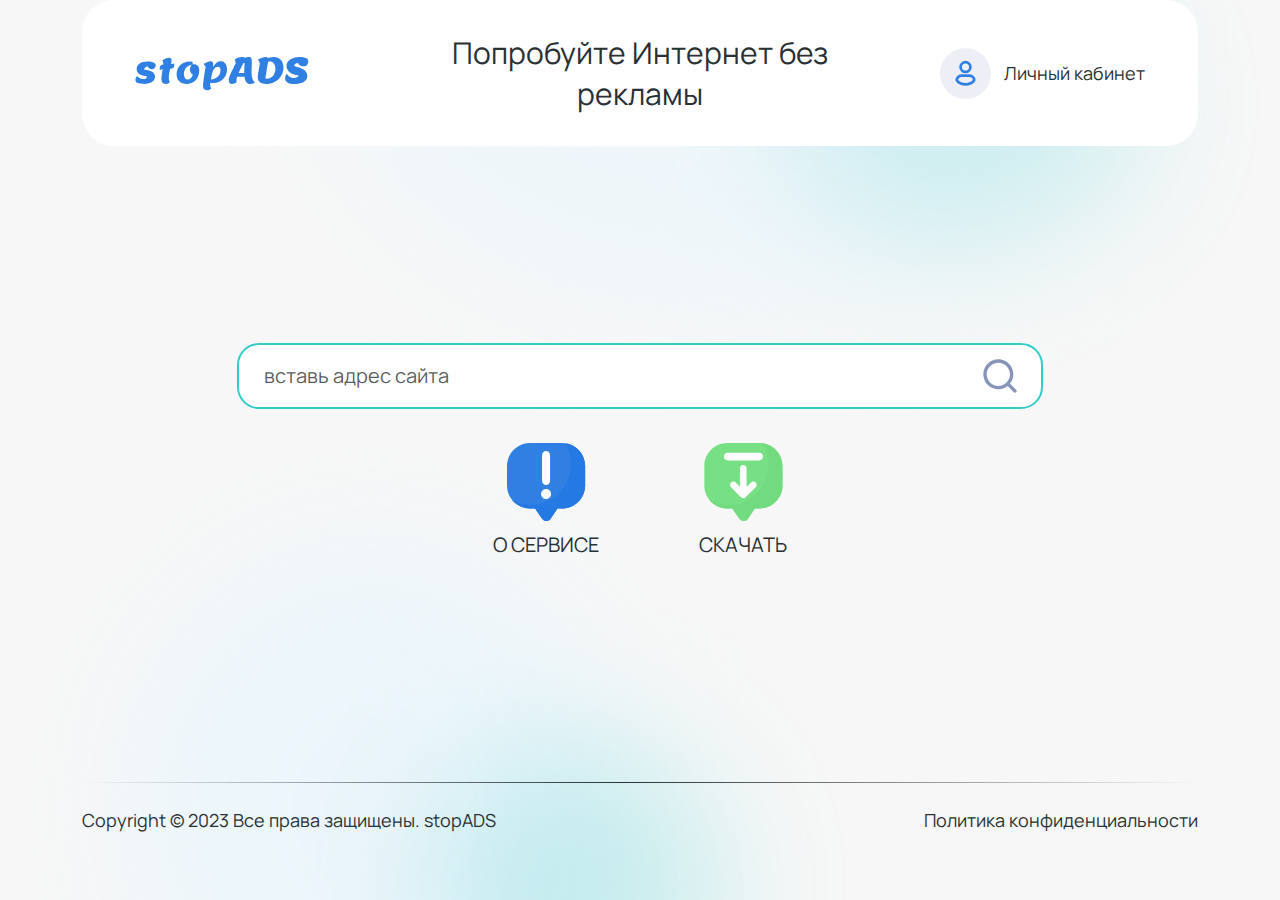
==== commit 05344523: "add page" ====
--- a/index.html
+++ b/index.html
@@ -16,6 +16,7 @@
 <!-- ================== КОММЕНТАРИЙ ПРОГРАММИСТУ!!! ================= -->
 <!-- У body названия селекторов на разных страницах может быть разный -->
 <!-- ================================================================ -->
+
 <body class="main-page">
     <div class="page-wrapper">
 
@@ -36,8 +37,11 @@
                                 <a href="#" class="header-auth">
                                     <div class="auth-avatar">
                                         <svg viewBox="0 0 23 23" fill="none" xmlns="http://www.w3.org/2000/svg">
-                                            <circle cx="11.5" cy="6.7347" r="3.64706" stroke="#3080E3" stroke-width="2"/>
-                                            <path d="M14.2354 13.1169H8.76478C6.24701 13.1169 3.99177 15.4418 5.64881 17.3374C6.77566 18.6265 8.63914 19.4993 11.5001 19.4993C14.361 19.4993 16.2245 18.6265 17.3513 17.3374C19.0084 15.4418 16.7531 13.1169 14.2354 13.1169Z" stroke="#3080E3" stroke-width="2"/>
+                                            <circle cx="11.5" cy="6.7347" r="3.64706" stroke="#3080E3"
+                                                stroke-width="2" />
+                                            <path
+                                                d="M14.2354 13.1169H8.76478C6.24701 13.1169 3.99177 15.4418 5.64881 17.3374C6.77566 18.6265 8.63914 19.4993 11.5001 19.4993C14.361 19.4993 16.2245 18.6265 17.3513 17.3374C19.0084 15.4418 16.7531 13.1169 14.2354 13.1169Z"
+                                                stroke="#3080E3" stroke-width="2" />
                                         </svg>
                                     </div>
                                     <span>Личный кабинет</span>
@@ -60,71 +64,90 @@
             <!-- section -->
             <section class="section section-hero">
                 <div class="top-right-el">
-                    <svg width="1070" height="782" viewBox="0 0 1070 782" fill="none" xmlns="http://www.w3.org/2000/svg">
+                    <svg width="1070" height="782" viewBox="0 0 1070 782" fill="none"
+                        xmlns="http://www.w3.org/2000/svg">
                         <g opacity="0.41">
-                        <g filter="url(#filter0_f_194_311)">
-                        <ellipse cx="510.913" cy="391" rx="381.28" ry="262" fill="#E2F5FF"/>
-                        </g>
-                        <g style="mix-blend-mode:multiply" filter="url(#filter1_f_194_311)">
-                        <ellipse cx="757" cy="449.172" rx="184" ry="146.857" fill="#33CCCC" fill-opacity="0.44"/>
-                        </g>
+                            <g filter="url(#filter0_f_194_311)">
+                                <ellipse cx="510.913" cy="391" rx="381.28" ry="262" fill="#E2F5FF" />
+                            </g>
+                            <g style="mix-blend-mode:multiply" filter="url(#filter1_f_194_311)">
+                                <ellipse cx="757" cy="449.172" rx="184" ry="146.857" fill="#33CCCC"
+                                    fill-opacity="0.44" />
+                            </g>
                         </g>
                         <defs>
-                        <filter id="filter0_f_194_311" x="0.633667" y="0" width="1020.56" height="782" filterUnits="userSpaceOnUse" color-interpolation-filters="sRGB">
-                        <feFlood flood-opacity="0" result="BackgroundImageFix"/>
-                        <feBlend mode="normal" in="SourceGraphic" in2="BackgroundImageFix" result="shape"/>
-                        <feGaussianBlur stdDeviation="64.5" result="effect1_foregroundBlur_194_311"/>
-                        </filter>
-                        <filter id="filter1_f_194_311" x="444" y="173.316" width="626" height="551.713" filterUnits="userSpaceOnUse" color-interpolation-filters="sRGB">
-                        <feFlood flood-opacity="0" result="BackgroundImageFix"/>
-                        <feBlend mode="normal" in="SourceGraphic" in2="BackgroundImageFix" result="shape"/>
-                        <feGaussianBlur stdDeviation="64.5" result="effect1_foregroundBlur_194_311"/>
-                        </filter>
+                            <filter id="filter0_f_194_311" x="0.633667" y="0" width="1020.56" height="782"
+                                filterUnits="userSpaceOnUse" color-interpolation-filters="sRGB">
+                                <feFlood flood-opacity="0" result="BackgroundImageFix" />
+                                <feBlend mode="normal" in="SourceGraphic" in2="BackgroundImageFix" result="shape" />
+                                <feGaussianBlur stdDeviation="64.5" result="effect1_foregroundBlur_194_311" />
+                            </filter>
+                            <filter id="filter1_f_194_311" x="444" y="173.316" width="626" height="551.713"
+                                filterUnits="userSpaceOnUse" color-interpolation-filters="sRGB">
+                                <feFlood flood-opacity="0" result="BackgroundImageFix" />
+                                <feBlend mode="normal" in="SourceGraphic" in2="BackgroundImageFix" result="shape" />
+                                <feGaussianBlur stdDeviation="64.5" result="effect1_foregroundBlur_194_311" />
+                            </filter>
                         </defs>
                     </svg>
                 </div>
                 <div class="bottom-left-el">
                     <svg width="856" height="783" viewBox="0 0 856 783" fill="none" xmlns="http://www.w3.org/2000/svg">
                         <g opacity="0.52">
-                        <g filter="url(#filter0_f_194_307)">
-                        <ellipse cx="372.5" cy="391.758" rx="243.5" ry="262" fill="#E2F5FF"/>
-                        </g>
-                        <g style="mix-blend-mode:multiply" filter="url(#filter1_f_194_307)">
-                        <ellipse cx="580.5" cy="471.394" rx="146.5" ry="148.635" fill="#33CCCC" fill-opacity="0.44"/>
-                        </g>
+                            <g filter="url(#filter0_f_194_307)">
+                                <ellipse cx="372.5" cy="391.758" rx="243.5" ry="262" fill="#E2F5FF" />
+                            </g>
+                            <g style="mix-blend-mode:multiply" filter="url(#filter1_f_194_307)">
+                                <ellipse cx="580.5" cy="471.394" rx="146.5" ry="148.635" fill="#33CCCC"
+                                    fill-opacity="0.44" />
+                            </g>
                         </g>
                         <defs>
-                        <filter id="filter0_f_194_307" x="0" y="0.758057" width="745" height="782" filterUnits="userSpaceOnUse" color-interpolation-filters="sRGB">
-                        <feFlood flood-opacity="0" result="BackgroundImageFix"/>
-                        <feBlend mode="normal" in="SourceGraphic" in2="BackgroundImageFix" result="shape"/>
-                        <feGaussianBlur stdDeviation="64.5" result="effect1_foregroundBlur_194_307"/>
-                        </filter>
-                        <filter id="filter1_f_194_307" x="305" y="193.758" width="551" height="555.271" filterUnits="userSpaceOnUse" color-interpolation-filters="sRGB">
-                        <feFlood flood-opacity="0" result="BackgroundImageFix"/>
-                        <feBlend mode="normal" in="SourceGraphic" in2="BackgroundImageFix" result="shape"/>
-                        <feGaussianBlur stdDeviation="64.5" result="effect1_foregroundBlur_194_307"/>
-                        </filter>
+                            <filter id="filter0_f_194_307" x="0" y="0.758057" width="745" height="782"
+                                filterUnits="userSpaceOnUse" color-interpolation-filters="sRGB">
+                                <feFlood flood-opacity="0" result="BackgroundImageFix" />
+                                <feBlend mode="normal" in="SourceGraphic" in2="BackgroundImageFix" result="shape" />
+                                <feGaussianBlur stdDeviation="64.5" result="effect1_foregroundBlur_194_307" />
+                            </filter>
+                            <filter id="filter1_f_194_307" x="305" y="193.758" width="551" height="555.271"
+                                filterUnits="userSpaceOnUse" color-interpolation-filters="sRGB">
+                                <feFlood flood-opacity="0" result="BackgroundImageFix" />
+                                <feBlend mode="normal" in="SourceGraphic" in2="BackgroundImageFix" result="shape" />
+                                <feGaussianBlur stdDeviation="64.5" result="effect1_foregroundBlur_194_307" />
+                            </filter>
                         </defs>
                     </svg>
                 </div>
                 <div class="hero-content">
-                    <div class="container">
+                    <div class="container-small">
                         <form class="hero-form">
                             <input class="form-control" type="text" placeholder="вставь адрес сайта">
                             <button type="submit" class="btn">
-                                <svg xmlns="http://www.w3.org/2000/svg" width="34" height="34" viewBox="0 0 34 34" fill="none">
-                                    <path fill-rule="evenodd" clip-rule="evenodd" d="M15.3333 3.66671C8.88993 3.66671 3.66659 8.89005 3.66659 15.3334C3.66659 21.7767 8.88993 27 15.3333 27C21.7766 27 26.9999 21.7767 26.9999 15.3334C26.9999 8.89005 21.7766 3.66671 15.3333 3.66671ZM0.333252 15.3334C0.333252 7.0491 7.04898 0.333374 15.3333 0.333374C23.6175 0.333374 30.3333 7.0491 30.3333 15.3334C30.3333 23.6176 23.6175 30.3334 15.3333 30.3334C7.04898 30.3334 0.333252 23.6176 0.333252 15.3334Z" fill="#8794BA"/>
-                                    <path fill-rule="evenodd" clip-rule="evenodd" d="M24.1547 24.1549C24.8055 23.504 25.8608 23.504 26.5117 24.1549L33.1783 30.8216C33.8292 31.4724 33.8292 32.5277 33.1783 33.1786C32.5275 33.8295 31.4722 33.8295 30.8213 33.1786L24.1547 26.5119C23.5038 25.8611 23.5038 24.8058 24.1547 24.1549Z" fill="#8794BA"/>
+                                <svg xmlns="http://www.w3.org/2000/svg" width="34" height="34" viewBox="0 0 34 34"
+                                    fill="none">
+                                    <path fill-rule="evenodd" clip-rule="evenodd"
+                                        d="M15.3333 3.66671C8.88993 3.66671 3.66659 8.89005 3.66659 15.3334C3.66659 21.7767 8.88993 27 15.3333 27C21.7766 27 26.9999 21.7767 26.9999 15.3334C26.9999 8.89005 21.7766 3.66671 15.3333 3.66671ZM0.333252 15.3334C0.333252 7.0491 7.04898 0.333374 15.3333 0.333374C23.6175 0.333374 30.3333 7.0491 30.3333 15.3334C30.3333 23.6176 23.6175 30.3334 15.3333 30.3334C7.04898 30.3334 0.333252 23.6176 0.333252 15.3334Z"
+                                        fill="#8794BA" />
+                                    <path fill-rule="evenodd" clip-rule="evenodd"
+                                        d="M24.1547 24.1549C24.8055 23.504 25.8608 23.504 26.5117 24.1549L33.1783 30.8216C33.8292 31.4724 33.8292 32.5277 33.1783 33.1786C32.5275 33.8295 31.4722 33.8295 30.8213 33.1786L24.1547 26.5119C23.5038 25.8611 23.5038 24.8058 24.1547 24.1549Z"
+                                        fill="#8794BA" />
                                 </svg>
                             </button>
                         </form>
                         <div class="hero-buttons">
                             <a href="#" class="hero-button">
                                 <div class="hero-button__img">
-                                    <svg xmlns="http://www.w3.org/2000/svg" width="79" height="78" viewBox="0 0 79 78" fill="none">
-                                        <path fill-rule="evenodd" clip-rule="evenodd" d="M23 -0.000244141C10.2975 -0.000244141 0 10.2972 0 22.9998V42.5288C0 55.2314 10.2975 65.5288 23 65.5288H28L35.3125 76.0288C37 78.6538 41.875 78.6538 43.4375 76.0288L50.5 65.5288H55.1338C67.8363 65.5288 78.1338 55.2314 78.1338 42.5288V22.9998C78.1338 10.2972 67.8363 -0.000244141 55.1338 -0.000244141H23Z" fill="#3080E3"/>
-                                        <path fill-rule="evenodd" clip-rule="evenodd" d="M24.2678 62.0288C46.0831 62.0288 63.7678 43.666 63.7678 21.0143C63.7678 13.4245 61.7824 6.31623 58.3214 0.218872C69.5153 1.77081 78.1338 11.3788 78.1338 22.9998V42.5288C78.1338 55.2314 67.8364 65.5288 55.1338 65.5288H50.5L43.4375 76.0288C41.875 78.6538 37 78.6538 35.3125 76.0288L28 65.5288H23C15.6928 65.5288 9.18152 62.1212 4.96851 56.8084C10.6754 60.1331 17.2584 62.0288 24.2678 62.0288Z" fill="#2579E2"/>
-                                        <path fill-rule="evenodd" clip-rule="evenodd" d="M43.0669 12.0288C43.0669 9.81967 41.276 8.02881 39.0669 8.02881C36.8578 8.02881 35.0669 9.81967 35.0669 12.0288V38.0288C35.0669 40.2379 36.8578 42.0288 39.0669 42.0288C41.276 42.0288 43.0669 40.2379 43.0669 38.0288V12.0288ZM39.0669 56.0288C41.8283 56.0288 44.0669 53.7902 44.0669 51.0288C44.0669 48.2674 41.8283 46.0288 39.0669 46.0288C36.3055 46.0288 34.0669 48.2674 34.0669 51.0288C34.0669 53.7902 36.3055 56.0288 39.0669 56.0288Z" fill="white"/>
+                                    <svg xmlns="http://www.w3.org/2000/svg" width="79" height="78" viewBox="0 0 79 78"
+                                        fill="none">
+                                        <path fill-rule="evenodd" clip-rule="evenodd"
+                                            d="M23 -0.000244141C10.2975 -0.000244141 0 10.2972 0 22.9998V42.5288C0 55.2314 10.2975 65.5288 23 65.5288H28L35.3125 76.0288C37 78.6538 41.875 78.6538 43.4375 76.0288L50.5 65.5288H55.1338C67.8363 65.5288 78.1338 55.2314 78.1338 42.5288V22.9998C78.1338 10.2972 67.8363 -0.000244141 55.1338 -0.000244141H23Z"
+                                            fill="#3080E3" />
+                                        <path fill-rule="evenodd" clip-rule="evenodd"
+                                            d="M24.2678 62.0288C46.0831 62.0288 63.7678 43.666 63.7678 21.0143C63.7678 13.4245 61.7824 6.31623 58.3214 0.218872C69.5153 1.77081 78.1338 11.3788 78.1338 22.9998V42.5288C78.1338 55.2314 67.8364 65.5288 55.1338 65.5288H50.5L43.4375 76.0288C41.875 78.6538 37 78.6538 35.3125 76.0288L28 65.5288H23C15.6928 65.5288 9.18152 62.1212 4.96851 56.8084C10.6754 60.1331 17.2584 62.0288 24.2678 62.0288Z"
+                                            fill="#2579E2" />
+                                        <path fill-rule="evenodd" clip-rule="evenodd"
+                                            d="M43.0669 12.0288C43.0669 9.81967 41.276 8.02881 39.0669 8.02881C36.8578 8.02881 35.0669 9.81967 35.0669 12.0288V38.0288C35.0669 40.2379 36.8578 42.0288 39.0669 42.0288C41.276 42.0288 43.0669 40.2379 43.0669 38.0288V12.0288ZM39.0669 56.0288C41.8283 56.0288 44.0669 53.7902 44.0669 51.0288C44.0669 48.2674 41.8283 46.0288 39.0669 46.0288C36.3055 46.0288 34.0669 48.2674 34.0669 51.0288C34.0669 53.7902 36.3055 56.0288 39.0669 56.0288Z"
+                                            fill="white" />
                                     </svg>
                                 </div>
                                 <div class="hero-button__title">
@@ -133,10 +156,17 @@
                             </a>
                             <a href="#" class="hero-button">
                                 <div class="hero-button__img">
-                                    <svg xmlns="http://www.w3.org/2000/svg" width="79" height="78" viewBox="0 0 79 78" fill="none">
-                                        <path fill-rule="evenodd" clip-rule="evenodd" d="M23.3335 -0.000244141C10.6309 -0.000244141 0.333496 10.2972 0.333496 22.9998V42.5288C0.333496 55.2314 10.6309 65.5288 23.3335 65.5288H28.3335L35.646 76.0288C37.3335 78.6538 42.2085 78.6538 43.771 76.0288L50.8335 65.5288H55.4673C68.1698 65.5288 78.4673 55.2314 78.4673 42.5288V22.9998C78.4673 10.2972 68.1698 -0.000244141 55.4673 -0.000244141H23.3335Z" fill="#78E084"/>
-                                        <path fill-rule="evenodd" clip-rule="evenodd" d="M24.6013 62.0288C46.4166 62.0288 64.1013 43.666 64.1013 21.0143C64.1013 13.4245 62.1159 6.31623 58.6549 0.218872C69.8488 1.77081 78.4673 11.3788 78.4673 22.9998V42.5288C78.4673 55.2314 68.1699 65.5288 55.4673 65.5288H50.8335L43.771 76.0288C42.2085 78.6538 37.3335 78.6538 35.646 76.0288L28.3335 65.5288H23.3335C16.0263 65.5288 9.51502 62.1212 5.302 56.8084C11.0089 60.1331 17.5919 62.0288 24.6013 62.0288Z" fill="#73DB7F"/>
-                                        <path fill-rule="evenodd" clip-rule="evenodd" d="M23.6036 9.85327C21.5209 9.85327 19.8325 11.5417 19.8325 13.6244C19.8325 15.7071 21.5209 17.3955 23.6036 17.3955H55.1968C57.2795 17.3955 58.9679 15.7071 58.9679 13.6244C58.9679 11.5417 57.2795 9.85327 55.1968 9.85327H23.6036ZM42.5419 25.2086C42.5419 23.3862 41.0645 21.9088 39.2421 21.9088C37.4198 21.9088 35.9424 23.3862 35.9424 25.2086V43.8259L31.6885 39.5267C30.4067 38.2313 28.3175 38.2203 27.0221 39.502C25.7266 40.7838 25.7156 42.8731 26.9974 44.1685L36.8966 54.173C38.1737 55.4637 40.2537 55.4801 41.551 54.2096L51.7661 44.2051C53.0681 42.9299 53.0898 40.8408 51.8147 39.5388C50.5396 38.2368 48.4504 38.215 47.1484 39.4902L42.5419 44.0018V25.2086Z" fill="white"/>
+                                    <svg xmlns="http://www.w3.org/2000/svg" width="79" height="78" viewBox="0 0 79 78"
+                                        fill="none">
+                                        <path fill-rule="evenodd" clip-rule="evenodd"
+                                            d="M23.3335 -0.000244141C10.6309 -0.000244141 0.333496 10.2972 0.333496 22.9998V42.5288C0.333496 55.2314 10.6309 65.5288 23.3335 65.5288H28.3335L35.646 76.0288C37.3335 78.6538 42.2085 78.6538 43.771 76.0288L50.8335 65.5288H55.4673C68.1698 65.5288 78.4673 55.2314 78.4673 42.5288V22.9998C78.4673 10.2972 68.1698 -0.000244141 55.4673 -0.000244141H23.3335Z"
+                                            fill="#78E084" />
+                                        <path fill-rule="evenodd" clip-rule="evenodd"
+                                            d="M24.6013 62.0288C46.4166 62.0288 64.1013 43.666 64.1013 21.0143C64.1013 13.4245 62.1159 6.31623 58.6549 0.218872C69.8488 1.77081 78.4673 11.3788 78.4673 22.9998V42.5288C78.4673 55.2314 68.1699 65.5288 55.4673 65.5288H50.8335L43.771 76.0288C42.2085 78.6538 37.3335 78.6538 35.646 76.0288L28.3335 65.5288H23.3335C16.0263 65.5288 9.51502 62.1212 5.302 56.8084C11.0089 60.1331 17.5919 62.0288 24.6013 62.0288Z"
+                                            fill="#73DB7F" />
+                                        <path fill-rule="evenodd" clip-rule="evenodd"
+                                            d="M23.6036 9.85327C21.5209 9.85327 19.8325 11.5417 19.8325 13.6244C19.8325 15.7071 21.5209 17.3955 23.6036 17.3955H55.1968C57.2795 17.3955 58.9679 15.7071 58.9679 13.6244C58.9679 11.5417 57.2795 9.85327 55.1968 9.85327H23.6036ZM42.5419 25.2086C42.5419 23.3862 41.0645 21.9088 39.2421 21.9088C37.4198 21.9088 35.9424 23.3862 35.9424 25.2086V43.8259L31.6885 39.5267C30.4067 38.2313 28.3175 38.2203 27.0221 39.502C25.7266 40.7838 25.7156 42.8731 26.9974 44.1685L36.8966 54.173C38.1737 55.4637 40.2537 55.4801 41.551 54.2096L51.7661 44.2051C53.0681 42.9299 53.0898 40.8408 51.8147 39.5388C50.5396 38.2368 48.4504 38.215 47.1484 39.4902L42.5419 44.0018V25.2086Z"
+                                            fill="white" />
                                     </svg>
                                 </div>
                                 <div class="hero-button__title">
@@ -176,31 +206,50 @@
     <!-- ////// -->
 
     <!-- Авторизация -->
-    <div class="modal fade" id="login_modal" tabindex="-1" aria-labelledby="Авторизация" aria-hidden="true">
-        <div class="modal-dialog modal-dialog-centered">
+    <div class="modal login-modal fade" id="login_modal" tabindex="-1" aria-labelledby="Авторизация" aria-hidden="true">
+        <div class="modal-dialog modal-lg modal-dialog-centered">
             <div class="modal-content">
                 <div class="modal-header">
                     <button type="button" class="btn-close" data-bs-dismiss="modal" aria-label="Close"></button>
                 </div>
-                <div class="modal-body p-lg-5">
-                    <h3>Введите логин и пароль</h3>
-                    <form class="mt-5" action="#">
-                        <div class="mb-4">
-                            <label class="form-label">E-mail*</label>
-                            <input type="email" class="form-control" placeholder="info@mesee.ru" />
-                        </div>
-                        <div class="mb-4">
-                            <label class="form-label">Пароль*</label>
-                            <input type="password" class="form-control" />
-                            <div class="form-text">Пароль должен содержать не менее 8 знаков</div>
-                        </div>
-                        <div class="text-center mb-4">
-                            <a href="#">Забыли логин или пароль?</a> / <a href="#">Регистрация</a>
-                        </div>
-                        <div class="text-center mt-5">
+                <div class="modal-body">
+                    <h3 class="modal-title">Простите, что прервали вас</h3>
+                    <div class="modal-info">
+                        <div class="modal-info__icon">
+                            <svg xmlns="http://www.w3.org/2000/svg" width="39" height="39" viewBox="0 0 39 39" fill="none">
+                                <circle cx="19.5" cy="19.5" r="19.5" fill="#EEEEF7"/>
+                                <path d="M19.5088 26.5L19.5088 18.5M19.5088 12.5L19.4913 12.5" stroke="#3080E3" stroke-width="3.5" stroke-linecap="round" stroke-linejoin="round"/>
+                            </svg>
+                        </div>
+                        <div class="modal-info__text">
+                            <p>Для продолжения работы в браузере без рекламы, войдите в личный кабинет или зарегистрируйтесь. <a href="#">Регистрация бесплатная.</a></p>
+                        </div>
+                    </div>
+                    <form class="login-form" action="#">
+                        <div class="form-fields-container">
+                            <div class="form-field">
+                                <label class="form-label">Почта*</label>
+                                <input type="email" class="form-control">
+                            </div>
+                            <div class="form-field">
+                                <label class="form-label">Пароль*</label>
+                                <input type="password" class="form-control">
+                            </div>
+                        </div>
+                        <div class="form-checkbox">
+                            <input class="form-check-input" type="checkbox" value="" id="flexCheckChecked" checked>
+                            <label class="form-check-label" for="flexCheckChecked">
+                                Запомнить логин и пароль
+                            </label>
+                        </div>
+                        <div class="login-form__buttons">
                             <button type="submit" class="btn btn-primary btn-lg">войти</button>
+                            <a href="#" class="btn btn-link">Забыли свой пароль?</a>
                         </div>
                     </form>
+                    <div class="modal-explanation">
+                        <p>Для чего регистрироваться? Регистрация позволяет сохранить ваши настройки для браузера, даже если зайдете с другого устройства.</p>
+                    </div>
                 </div>
             </div>
         </div>
@@ -211,11 +260,6 @@
     <script src="js/imask.js"></script>
     <script src="js/main.js"></script>
 
-    <script>
-        var myModal = new bootstrap.Modal(document.getElementById('login_modal'), {})
-        myModal.show()
-    </script>
-
 </body>
 
 </html>--- a/css/style.css
+++ b/css/style.css
@@ -119,11 +119,11 @@
     --bs-tertiary-bg: #f8f9fa;
     --bs-tertiary-bg-rgb: 248,249,250;
     --bs-heading-color: inherit;
-    --bs-link-color: #0d6efd;
-    --bs-link-color-rgb: 13,110,253;
+    --bs-link-color: #3080e3;
+    --bs-link-color-rgb: 48,128,227;
     --bs-link-decoration: underline;
-    --bs-link-hover-color: #0a58ca;
-    --bs-link-hover-color-rgb: 10,88,202;
+    --bs-link-hover-color: #33cccc;
+    --bs-link-hover-color-rgb: 51,204,204;
     --bs-code-color: #d63384;
     --bs-highlight-bg: #fff3cd;
     --bs-border-width: 1px;
@@ -200,39 +200,82 @@
 
 .form-control,
 .form-select {
-    font-size: 1.125rem;
-    color: #495057;
-    border-radius: 0;
-    transition: border-color .15s ease-in-out, box-shadow .15s ease-in-out;
+    --bs-border-width: 1px;
+    --bs-border-color: #EEEEF6;
+    --bs-border-radius: 12px;
+    padding: 11px 12px;
+    font-size: 20px;
+    background-color: #fff;
 }
 
 .form-control:focus,
 .form-select:focus {
-    border-color: #EEEEF6;
+    border-color: #3CC;
     box-shadow: none;
-}
-
-.form-contact .form-control,
-.form-contact .form-select {
-    border-top: 0;
-    border-right: 0;
-    border-left: 0;
+    background-color: #fff;
+}
+
+.form-label {
+    font-family: Manrope;
+    font-size: 20px;
+    font-style: normal;
+    font-weight: 400;
+    line-height: 134.1%;
+    margin-bottom: 4px;
+}
+
+.form-checkbox {
+    display: flex;
+    gap: 8px;
+}
+
+.form-check-input {
+    width: 1.5em;
+    height: 1.5em;
+    margin-top: 0;
+}
+
+.form-check-input:checked {
+    background-color: #3080E3;
+    border-color: #3080E3;
+}
+
+.form-check-input[type=checkbox] {
+    border-radius: 8px;
+}
+
+.form-check-input:checked[type=checkbox] {
+    filter: invert(1) grayscale(100%) brightness(200%);
+}
+
+.form-check-input:focus {
+    border-color: #919191;
+    box-shadow: none;
+}
+
+.form-check-label {
+    color: #8794BA;
+    font-family: Manrope;
+    font-size: 18px;
+    font-style: normal;
+    font-weight: 400;
+    line-height: normal;
 }
 
 /*//////////////////////////////////////////////////////////////////
 [ BUTTONS ]*/
 
 .btn {
-    --bs-btn-padding-x: 2.5rem;
-    --bs-btn-padding-y: 0.75rem;
-    --bs-btn-font-size: 1.25rem;
-    --bs-btn-font-weight: 400;
+    --bs-btn-padding-x: 40px;
+    --bs-btn-padding-y: 20px;
+    --bs-btn-font-size: 18px;
+    --bs-btn-font-weight: 700;
     --bs-btn-line-height: normal;
-    --bs-btn-color: var(--color-black);
+    --bs-btn-color: var(--bs-body-color);
     --bs-btn-bg: transparent;
     --bs-btn-border-width: 1px;
     --bs-btn-border-color: transparent;
-    --bs-btn-border-radius: 0;
+    --bs-btn-border-radius: 12px;
     --bs-btn-hover-border-color: transparent;
     --bs-btn-box-shadow: inset 0 1px 0 rgba(255, 255, 255, 0.15), 0 1px 1px rgba(0, 0, 0, 0.075);
     --bs-btn-disabled-opacity: 0.65;
@@ -240,21 +283,42 @@
 }
 
 .btn-primary {
-    --bs-btn-color: var(--color-white);
-    --bs-btn-bg: var(--color-black);
-    --bs-btn-border-color: var(--color-black);
-    --bs-btn-hover-color: var(--color-white);
-    --bs-btn-focus-color: var(--color-white);
-    --bs-btn-hover-bg: var(--color-red);
-    --bs-btn-hover-border-color: var(--color-red);
+    --bs-btn-color: #fff;
+    --bs-btn-bg: #3080E3;
+    --bs-btn-border-color: #3080E3;
+    --bs-btn-hover-color: #fff;
+    --bs-btn-hover-bg: #1565C8;
+    --bs-btn-hover-border-color: #1565C8;
     --bs-btn-focus-shadow-rgb: 226, 3, 56;
-    --bs-btn-active-color: var(--color-white);
-    --bs-btn-active-bg: var(--color-red);
-    --bs-btn-active-border-color: var(--color-red);
+    --bs-btn-active-color: #fff;
+    --bs-btn-active-bg: #1565C8;
+    --bs-btn-active-border-color: #1565C8;
     --bs-btn-active-shadow: inset 0 3px 5px rgba(0, 0, 0, 0.125);
-    --bs-btn-disabled-color: var(--color-white);
-    --bs-btn-disabled-bg: var(--color-grey);
-    --bs-btn-disabled-border-color: var(--color-grey);
+    --bs-btn-disabled-color: #8794BA;
+    --bs-btn-disabled-bg: #EEEEF6;
+    --bs-btn-disabled-border-color: #EEEEF6;
+    text-transform: uppercase;
+}
+
+.btn-link {
+    --bs-btn-font-weight: 400;
+    --bs-btn-color: var(--bs-body-color);
+    --bs-btn-bg: transparent;
+    --bs-btn-border-color: transparent;
+    --bs-btn-hover-color: var(--bs-link-hover-color);
+    --bs-btn-hover-border-color: transparent;
+    --bs-btn-active-color: var(--bs-link-hover-color);
+    --bs-btn-active-border-color: transparent;
+    --bs-btn-disabled-color: #6c757d;
+    --bs-btn-disabled-border-color: transparent;
+    --bs-btn-box-shadow: 0 0 0 #000;
+    --bs-btn-focus-shadow-rgb: 49,132,253;
+    text-decoration: none;
+}
+
+.btn-group-lg>.btn, .btn-lg {
+    --bs-btn-padding-x: 40px;
+    --bs-btn-padding-y: 20px;
 }
 
 /*//////////////////////////////////////////////////////////////////
@@ -532,6 +596,7 @@
     --bs-modal-header-padding: 1.5rem;
     --bs-modal-border-width: 0;
     --bs-modal-border-radius: 0;
+    --bs-modal-border-radius: 32px;
 }
 
 .btn-close:focus {
@@ -551,6 +616,11 @@
 
 .main > .section {
     padding: 32px 0;
+}
+
+.section-title {
+    text-align: center;
+    margin-bottom: 54px;
 }
 
 /*------------------------------------------------------------------
@@ -603,12 +673,6 @@
     z-index: -1;
 }
 
-.hero-content {
-    max-width: 833px;
-    width: 100%;
-    margin: 0 auto;
-}
-
 .hero-form {
     position: relative;
 }
@@ -662,6 +726,78 @@
     text-transform: uppercase;
 }
 
+/*------------------------------------------------------------------
+[ login-modal ]*/
+
+.login-modal {
+    --bs-modal-padding: 1.5rem;
+    --bs-modal-header-padding: 1.5rem;
+}
+
+.login-modal .modal-header {
+    padding-bottom: 0;
+}
+
+.login-modal .modal-body {
+    padding-left: 70px;
+    padding-right: 70px;
+}
+
+.login-modal .modal-title {
+    color: #293134;
+    font-family: Manrope;
+    font-size: 32px;
+    font-style: normal;
+    font-weight: 400;
+    line-height: normal;
+    text-align: center;
+    margin-bottom: 18px;
+}
+
+.login-modal .modal-info {
+    display: flex;
+    gap: 21px;
+    padding: 0 10px;
+    font-family: Manrope;
+    font-size: 18px;
+    font-style: normal;
+    font-weight: 400;
+    line-height: 113%;
+    margin-bottom: 41px;
+}
+
+.login-form .form-fields-container {
+    margin-bottom: 14px;
+}
+
+.login-form .form-field {
+    margin-bottom: 44px;
+}
+
+.login-form .form-field:last-child {
+    margin-bottom: 0;
+}
+
+.login-form .form-check {}
+
+.login-form__buttons {
+    display: flex;
+    justify-content: center;
+    align-items: center;
+    margin-top: 44px;
+}
+
+.modal-explanation {
+    text-align: center;
+    color: #000;
+    font-family: Manrope;
+    font-size: 14px;
+    font-style: normal;
+    font-weight: 400;
+    line-height: 113.6%;
+    margin-top: 34px;
+}
+
 /*//////////////////////////////////////////////////////////////////
 [ MEDIA ]*/
 
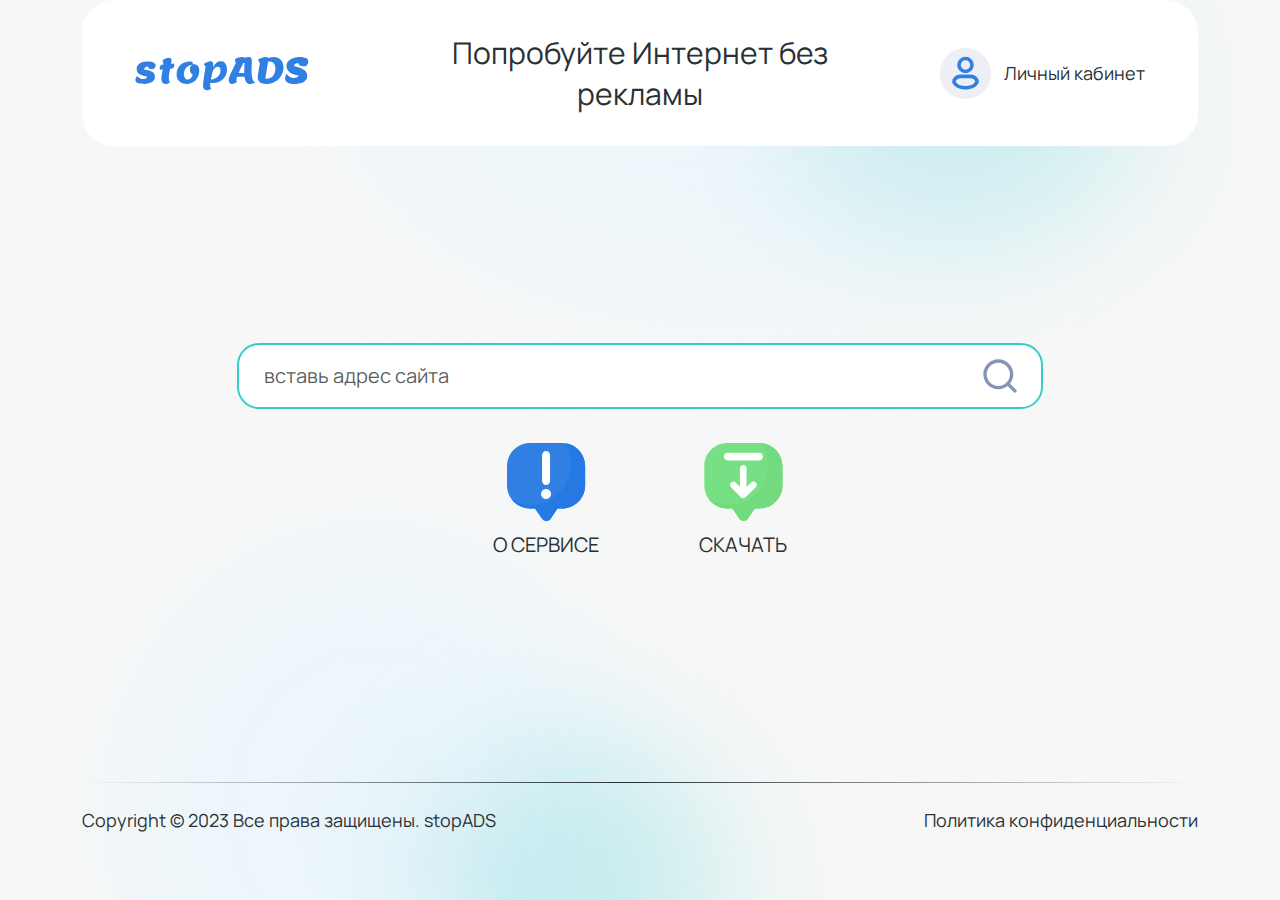
==== commit 70a0c578: "add content" ====
--- a/index.html
+++ b/index.html
@@ -28,13 +28,13 @@
                         <div class="col-6 col-lg-3 order-lg-1">
                             <div class="header-logo">
                                 <a href="index.html" class="hover-opacity">
-                                    <img src="img/logo.svg" alt="mesee.ru" />
+                                    <img src="img/logo.svg" alt="logo" />
                                 </a>
                             </div>
                         </div>
                         <div class="col-6 col-lg-3 order-lg-3">
                             <div class="d-flex justify-content-end">
-                                <a href="#" class="header-auth">
+                                <a href="lk-account.html" class="header-auth">
                                     <div class="auth-avatar">
                                         <svg viewBox="0 0 23 23" fill="none" xmlns="http://www.w3.org/2000/svg">
                                             <circle cx="11.5" cy="6.7347" r="3.64706" stroke="#3080E3"
@@ -135,7 +135,7 @@
                             </button>
                         </form>
                         <div class="hero-buttons">
-                            <a href="#" class="hero-button">
+                            <a href="about.html" class="hero-button">
                                 <div class="hero-button__img">
                                     <svg xmlns="http://www.w3.org/2000/svg" width="79" height="78" viewBox="0 0 79 78"
                                         fill="none">
@@ -154,7 +154,7 @@
                                     <span>О сервисе</span>
                                 </div>
                             </a>
-                            <a href="#" class="hero-button">
+                            <a href="download.html" class="hero-button">
                                 <div class="hero-button__img">
                                     <svg xmlns="http://www.w3.org/2000/svg" width="79" height="78" viewBox="0 0 79 78"
                                         fill="none">
@@ -222,7 +222,7 @@
                             </svg>
                         </div>
                         <div class="modal-info__text">
-                            <p>Для продолжения работы в браузере без рекламы, войдите в личный кабинет или зарегистрируйтесь. <a href="#">Регистрация бесплатная.</a></p>
+                            <p>Для продолжения работы в браузере без рекламы, войдите в личный кабинет или зарегистрируйтесь. <a href="registration-01.html">Регистрация бесплатная.</a></p>
                         </div>
                     </div>
                     <form class="login-form" action="#">
@@ -244,7 +244,7 @@
                         </div>
                         <div class="login-form__buttons">
                             <button type="submit" class="btn btn-primary btn-lg">войти</button>
-                            <a href="#" class="btn btn-link">Забыли свой пароль?</a>
+                            <a href="password-recovery-01.html" class="btn btn-link">Забыли свой пароль?</a>
                         </div>
                     </form>
                     <div class="modal-explanation">
--- a/css/style.css
+++ b/css/style.css
@@ -168,6 +168,11 @@
     font-weight: 600;
 }
 
+.fw-bold,
+.fw-700 {
+    font-weight: 700;
+}
+
 /*//////////////////////////////////////////////////////////////////
 [ LINKS ]*/
 
@@ -476,18 +481,18 @@
 
 .auth-avatar {
     flex-shrink: 0;
-    display: flex;
-    align-items: center;
-    justify-content: center;
     width: 36px;
     height: 36px;
+}
+
+.auth-avatar img,
+.auth-avatar svg {
+    width: 100%;
+    height: 100%;
+    object-fit: cover;
     border-radius: 50%;
-    background-color: #EEEEF6;
-}
-
-.auth-avatar > * {
-    width: 21px;
-    height: 21px;
+    border: 5px solid #EEEEF6;
+    background: #EEEEF6;
 }
 
 .header-slogan {
@@ -522,11 +527,6 @@
         height: 51px;
     }
 
-    .auth-avatar > * {
-        width: 31px;
-        height: 31px;
-    }
-
     .header-slogan span {
         font-size: 30px;
     }
@@ -546,8 +546,11 @@
     position: absolute;
     bottom: 0;
     width: 100%;
+    z-index: 999;
+}
+
+.footer {
     padding: 32px 0 52px;
-    z-index: 999;
 }
 
 .styled-line {
@@ -608,19 +611,50 @@
 
 .page-wrapper {
     position: relative;
+    display: flex;
+    flex-direction: column;
+    min-height: 100vh;
 }
 
 .main {
-    min-height: 100vh;
-}
-
-.main > .section {
+    flex: 1 1 auto;
+    display: flex;
+    flex-direction: column;
+}
+
+.section {
     padding: 32px 0;
 }
 
-.section-title {
+.section-header {
     text-align: center;
     margin-bottom: 54px;
+}
+
+.section-title {
+    font-size: 28px;
+    font-style: normal;
+    font-weight: 600;
+    line-height: normal;
+    margin-bottom: 12px;
+}
+
+.section-subtitle {
+    font-size: 18px;
+    font-style: normal;
+    font-weight: 400;
+    line-height: 120%;
+}
+
+@media (min-width: 992px) {
+
+    .section-title {
+        font-size: 30px;
+    }
+    
+    .section-subtitle {
+        font-size: 24px;
+    }
 }
 
 /*------------------------------------------------------------------
@@ -630,7 +664,7 @@
     --bs-card-spacer-y: 1rem;
     --bs-card-spacer-x: 1rem;
     --bs-card-title-spacer-y: 0.5rem;
-    --bs-card-border-width: 1px;
+    --bs-card-border-width: 0;
     --bs-card-border-color: transparent;
     --bs-card-border-radius: 0;
     --bs-card-box-shadow: ;
@@ -651,9 +685,9 @@
 [ section-hero ]*/
 
 .section-hero {
+    flex: 1 1 auto;
     position: relative;
     overflow: hidden;
-    height: 100vh;
     display: flex;
     flex-direction: column;
     justify-content: center;
@@ -778,8 +812,6 @@
     margin-bottom: 0;
 }
 
-.login-form .form-check {}
-
 .login-form__buttons {
     display: flex;
     justify-content: center;
@@ -798,6 +830,343 @@
     margin-top: 34px;
 }
 
+/*------------------------------------------------------------------
+[ section-registration ]*/
+
+.section-registration {
+    padding-bottom: 148px;
+}
+
+/*------------------------------------------------------------------
+[ section-registration-thanks ]*/
+
+.section-registration-thanks {
+    position: relative;
+}
+
+/*------------------------------------------------------------------
+[ section-password-recovery ]*/
+
+.section-password-recovery {
+    padding-bottom: 260px;
+}
+
+.section-password-recovery .container-small {
+    max-width: 400px;
+}
+
+.section-step {
+    display: flex;
+    align-items: center;
+    justify-content: center;
+    width: 51px;
+    height: 51px;
+    border-radius: 50%;
+    color: #3080E3;
+    font-size: 20px;
+    font-weight: 700;
+    background-color: #EEEEF7;
+}
+
+.step-title {
+    color: #293134;
+    font-size: 20px;
+    font-style: normal;
+    font-weight: 400;
+    line-height: 113.6%;
+}
+
+/*------------------------------------------------------------------
+[ section-about ]*/
+
+.section-about .container-small {
+    max-width: 940px;
+}
+
+/*------------------------------------------------------------------
+[ section-features ]*/
+
+.section-features {
+    padding-bottom: 94px;
+}
+
+.features-grid {
+    --features-card-gap: 36px;
+    display: flex;
+    flex-wrap: wrap;
+    justify-content: center;
+    gap: var(--features-card-gap);
+}
+
+.features-card {
+    --bs-card-spacer-y: 24px;
+    --bs-card-spacer-x: 0;
+    --bs-card-border-radius: 12px;
+    width: calc(25% - var(--features-card-gap));
+    padding: 30px 20px;
+}
+
+.features-card .card-body {
+    text-align: center;
+}
+
+.features-card .card-title {
+    color: #293134;
+    font-size: 26px;
+    font-style: normal;
+    font-weight: 400;
+    line-height: normal;
+    margin-bottom: 6px;
+}
+
+.features-card .card-subtitle {
+    font-size: 18px;
+    font-style: normal;
+    font-weight: 400;
+    line-height: normal;
+}
+
+.features-img {
+    width: 78px;
+    height: 78px;
+    margin: 0 auto;
+}
+
+/*------------------------------------------------------------------
+[ section-download-pc ]*/
+
+.download-pc-tabs .tab-navigation {
+    margin-bottom: 42px;
+}
+
+.download-pc-tabs .nav {
+    --bs-nav-link-color: var(--bs-body-color);
+    --bs-nav-link-hover-color: var(--bs-link-hover-color);
+    --bs-nav-link-disabled-color: var(--bs-secondary-color);
+    justify-content: center;
+    gap: 30px;
+}
+
+.download-pc-tabs .nav-pills {
+    --bs-nav-pills-border-radius: 12px;
+    --bs-nav-pills-link-active-color: #293134;
+    --bs-nav-pills-link-active-bg: #fff;
+}
+
+.download-tab-img {
+    margin-bottom: 34px;
+}
+
+.download-tab-list {
+    display: grid;
+    grid-template-columns: 1fr;
+    gap: 6px;
+}
+
+.download-tab-list li {
+    font-size: 20px;
+    font-style: normal;
+    font-weight: 400;
+    line-height: 120%;
+}
+
+@media (min-width: 992px) {
+
+    .download-pc-tabs .nav {
+        gap: 60px;
+    }
+
+    .download-tab-list {
+        grid-template-columns: 1fr 1fr;
+    }
+}
+
+/*------------------------------------------------------------------
+[ section-download-mobile ]*/
+
+.section-download-mobile {
+    margin-bottom: 94px;
+}
+
+.download-card {
+    --download-card-padding: 30px;
+    padding: var(--download-card-padding);
+    border-radius: 30px;
+    background: #FFF;
+}
+
+.download-card-img {
+    display: flex;
+    justify-content: center;
+    margin-bottom: calc(-1 * var(--download-card-padding));
+}
+
+.download-card .section-header,
+.download-card .section-text {
+    text-align: center;
+}
+
+.download-card .section-header {
+    margin-bottom: 12px;
+}
+
+.download-card .section-content {
+    display: flex;
+    flex-direction: column;
+    align-items: center;
+    gap: 54px;
+}
+
+.download-card .section-text {
+    max-width: 580px;
+    font-size: 20px;
+    font-style: normal;
+    font-weight: 400;
+    line-height: 120%;
+}
+
+.btn-download {
+    display: flex;
+    align-items: center;
+    justify-content: center;
+    width: 257px;
+    height: 82px;
+    border-radius: 22px;
+    background: #293134;
+}
+
+.btn-download:hover {
+    opacity: 0.75;
+}
+
+@media (min-width: 992px) {
+
+    .download-card {
+        --download-card-padding: 60px;
+    }
+
+    .download-card .section-header,
+    .download-card .section-text {
+        text-align: left;
+    }
+
+    .download-card .section-content {
+        gap: 94px;
+    }
+
+    .download-card .section-text {
+        font-size: 24px;
+    }
+
+    .download-card .section-header {
+        margin-top: 45px;
+        margin-bottom: 14px;
+    }
+
+    .download-card .section-content {
+        align-items: flex-start;
+    }
+}
+
+/*------------------------------------------------------------------
+[ section-account ]*/
+
+.account-card {
+    display: flex;
+    flex-direction: column;
+    padding: 40px 30px;
+    border-radius: 32px;
+    background: #FFF;
+}
+
+.account-card-header {
+    display: flex;
+    flex-direction: column;
+    gap: 16px;
+    margin-bottom: 48px;
+}
+
+.account-avatar {
+    flex-shrink: 0;
+    width: 133px;
+    height: 133px;
+    align-self: center;
+}
+
+.avatar-img {
+    width: 100%;
+    height: 100%;
+    object-fit: cover;
+    border-radius: 50%;
+    border: 15px solid #EEEEF6;
+}
+
+.account-name {
+    text-align: center;
+    font-size: 20px;
+    font-style: normal;
+    font-weight: 400;
+    line-height: normal;
+}
+
+.account-email {
+    text-align: center;
+    font-size: 20px;
+    font-style: normal;
+    font-weight: 400;
+    line-height: normal;
+}
+
+.account-menu .nav {
+    --bs-nav-link-color: var(--bs-body-color);
+    --bs-nav-link-hover-color: var(--bs-link-hover-color);
+    --bs-nav-link-disabled-color: var(--bs-secondary-color);
+}
+
+.account-menu .nav-pills {
+    --bs-nav-pills-border-radius: 12px;
+    --bs-nav-pills-link-active-color: var(--bs-body-color);
+    --bs-nav-pills-link-active-bg: #EEEEF6;
+}
+
+.account-menu .link-icon {
+    margin-right: 6px;
+}
+
+.account-menu .nav-link {
+    font-size: 24px;
+    font-style: normal;
+    font-weight: 400;
+    line-height: normal;
+}
+
+.account-widgets-wrap {
+    display: flex;
+    flex-direction: column;
+    gap: 44px;
+}
+
+.account-alert-info {
+    display: flex;
+    align-items: center;
+    gap: 16px;
+    padding: 18px;
+    border-radius: 32px;
+    background: #FFF;
+}
+
+.account-alert-info .alert-info-text {
+    font-size: 20px;
+    font-style: normal;
+    font-weight: 400;
+    line-height: 113.6%;
+}
+
+.section-account .section-header {
+    text-align: left;
+    margin-bottom: 30px;
+}
+
 /*//////////////////////////////////////////////////////////////////
 [ MEDIA ]*/
 
